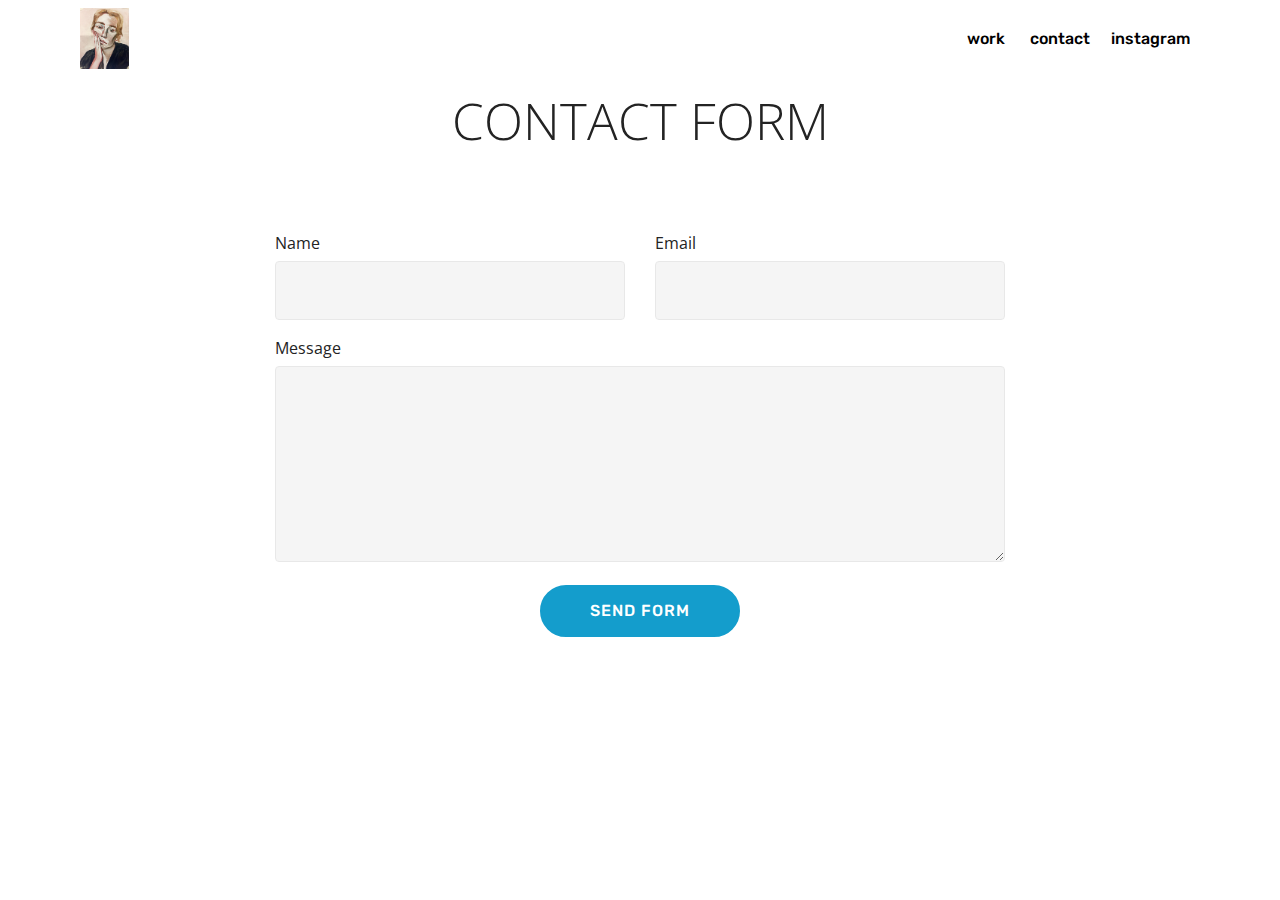
==== page1.html @ f7667ba0 "create github pages" ====
<!DOCTYPE html>
<html >
<head>
  <!-- Site made with Mobirise Website Builder v4.6.5, https://mobirise.com -->
  <meta charset="UTF-8">
  <meta http-equiv="X-UA-Compatible" content="IE=edge">
  <meta name="generator" content="Mobirise v4.6.5, mobirise.com">
  <meta name="viewport" content="width=device-width, initial-scale=1, minimum-scale=1">
  <link rel="shortcut icon" href="assets/images/img-3147-2066x2552.jpg" type="image/x-icon">
  <meta name="description" content="Website Generator Description">
  <title>contact</title>
  <link rel="stylesheet" href="assets/web/assets/mobirise-icons/mobirise-icons.css">
  <link rel="stylesheet" href="assets/tether/tether.min.css">
  <link rel="stylesheet" href="assets/bootstrap/css/bootstrap.min.css">
  <link rel="stylesheet" href="assets/bootstrap/css/bootstrap-grid.min.css">
  <link rel="stylesheet" href="assets/bootstrap/css/bootstrap-reboot.min.css">
  <link rel="stylesheet" href="assets/dropdown/css/style.css">
  <link rel="stylesheet" href="assets/theme/css/style.css">
  <link rel="stylesheet" href="assets/mobirise/css/mbr-additional.css" type="text/css">
  
  
  
</head>
<body>
  <section class="menu cid-qKdaRmXfaS" once="menu" id="menu2-2">

    

    <nav class="navbar navbar-expand beta-menu navbar-dropdown align-items-center navbar-fixed-top navbar-toggleable-sm">
        <button class="navbar-toggler navbar-toggler-right" type="button" data-toggle="collapse" data-target="#navbarSupportedContent" aria-controls="navbarSupportedContent" aria-expanded="false" aria-label="Toggle navigation">
            <div class="hamburger">
                <span></span>
                <span></span>
                <span></span>
                <span></span>
            </div>
        </button>
        <div class="menu-logo">
            <div class="navbar-brand">
                <span class="navbar-logo">
                    <a href="https://mobirise.com">
                        <img src="assets/images/img-3147-2066x2552.jpg" alt="Mobirise" title="" style="height: 3.8rem;">
                    </a>
                </span>
                
            </div>
        </div>
        <div class="collapse navbar-collapse" id="navbarSupportedContent">
            <ul class="navbar-nav nav-dropdown nav-right" data-app-modern-menu="true"><li class="nav-item">
                    <a class="nav-link link text-black display-4" href="page2.html">work&nbsp;</a>
                </li>
                <li class="nav-item">
                    <a class="nav-link link text-black display-4" href="page1.html">contact</a>
                </li><li class="nav-item"><a class="nav-link link text-black display-4" href="https://www.instagram.com/claralanelens/?hl=nl" target="_blank">instagram</a></li></ul>
            
        </div>
    </nav>
</section>

<section class="engine"><a href="https://mobirise.ws/b">best free website creator</a></section><section class="mbr-section form1 cid-qKdclj2ZyN" id="form1-3">

    

    
    <div class="container">
        <div class="row justify-content-center">
            <div class="title col-12 col-lg-8">
                <h2 class="mbr-section-title align-center pb-3 mbr-fonts-style display-1">
                    CONTACT FORM
                </h2>
                <h3 class="mbr-section-subtitle align-center mbr-light pb-3 mbr-fonts-style display-7"></h3>
            </div>
        </div>
    </div>
    <div class="container">
        <div class="row justify-content-center">
            <div class="media-container-column col-lg-8" data-form-type="formoid">
                    <div data-form-alert="" hidden=""></div>
            
                    <form class="mbr-form" action="https://mobirise.com/" method="post" data-form-title="Mobirise Form"><input type="hidden" name="email" data-form-email="true" value="WZj+Q0nCA8TPwIxCY5MLAAslFozl3XXXma+YTVnPet5JmDwGY4nWA0ElajBExVuteK2iiLx5JhFdEsuS/fjKnNwAWIWfZlMqYCowiI7R930OM2g6tSvtQqe3P0kBZVOc" data-form-field="Email">
                        <div class="row row-sm-offset">
                            <div class="col-md-4 multi-horizontal" data-for="name">
                                <div class="form-group">
                                    <label class="form-control-label mbr-fonts-style display-7" for="name-form1-3">Name</label>
                                    <input type="text" class="form-control" name="name" data-form-field="Name" required="" id="name-form1-3">
                                </div>
                            </div>
                            <div class="col-md-4 multi-horizontal" data-for="email">
                                <div class="form-group">
                                    <label class="form-control-label mbr-fonts-style display-7" for="email-form1-3">Email</label>
                                    <input type="email" class="form-control" name="email" data-form-field="Email" required="" id="email-form1-3">
                                </div>
                            </div>
                            
                        </div>
                        <div class="form-group" data-for="message">
                            <label class="form-control-label mbr-fonts-style display-7" for="message-form1-3">Message</label>
                            <textarea type="text" class="form-control" name="message" rows="7" data-form-field="Message" id="message-form1-3"></textarea>
                        </div>
            
                        <span class="input-group-btn">
                            <button href="" type="submit" class="btn btn-primary btn-form display-4">SEND FORM</button>
                        </span>
                    </form>
            </div>
        </div>
    </div>
</section>


  <script src="assets/web/assets/jquery/jquery.min.js"></script>
  <script src="assets/popper/popper.min.js"></script>
  <script src="assets/tether/tether.min.js"></script>
  <script src="assets/bootstrap/js/bootstrap.min.js"></script>
  <script src="assets/smoothscroll/smooth-scroll.js"></script>
  <script src="assets/dropdown/js/script.min.js"></script>
  <script src="assets/touchswipe/jquery.touch-swipe.min.js"></script>
  <script src="assets/theme/js/script.js"></script>
  <script src="assets/formoid/formoid.min.js"></script>
  
  
</body>
</html>
---- assets/web/assets/mobirise-icons/mobirise-icons.css ----
@font-face {
  font-family: 'MobiriseIcons';
  src:  url('mobirise-icons.eot?spat4u');
  src:  url('mobirise-icons.eot?spat4u#iefix') format('embedded-opentype'),
    url('mobirise-icons.ttf?spat4u') format('truetype'),
    url('mobirise-icons.woff?spat4u') format('woff'),
    url('mobirise-icons.svg?spat4u#MobiriseIcons') format('svg');
  font-weight: normal;
  font-style: normal;
}

[class^="mbri-"], [class*=" mbri-"] {
  /* use !important to prevent issues with browser extensions that change fonts */
  font-family: MobiriseIcons !important;
  speak: none;
  font-style: normal;
  font-weight: normal;
  font-variant: normal;
  text-transform: none;
  line-height: 1;

  /* Better Font Rendering =========== */
  -webkit-font-smoothing: antialiased;
  -moz-osx-font-smoothing: grayscale;
}

.mbri-add-submenu:before {
  content: "\e900";
}
.mbri-alert:before {
  content: "\e901";
}
.mbri-align-center:before {
  content: "\e902";
}
.mbri-align-justify:before {
  content: "\e903";
}
.mbri-align-left:before {
  content: "\e904";
}
.mbri-align-right:before {
  content: "\e905";
}
.mbri-android:before {
  content: "\e906";
}
.mbri-apple:before {
  content: "\e907";
}
.mbri-arrow-down:before {
  content: "\e908";
}
.mbri-arrow-next:before {
  content: "\e909";
}
.mbri-arrow-prev:before {
  content: "\e90a";
}
.mbri-arrow-up:before {
  content: "\e90b";
}
.mbri-bold:before {
  content: "\e90c";
}
.mbri-bookmark:before {
  content: "\e90d";
}
.mbri-bootstrap:before {
  content: "\e90e";
}
.mbri-briefcase:before {
  content: "\e90f";
}
.mbri-browse:before {
  content: "\e910";
}
.mbri-bulleted-list:before {
  content: "\e911";
}
.mbri-calendar:before {
  content: "\e912";
}
.mbri-camera:before {
  content: "\e913";
}
.mbri-cart-add:before {
  content: "\e914";
}
.mbri-cart-full:before {
  content: "\e915";
}
.mbri-cash:before {
  content: "\e916";
}
.mbri-change-style:before {
  content: "\e917";
}
.mbri-chat:before {
  content: "\e918";
}
.mbri-clock:before {
  content: "\e919";
}
.mbri-close:before {
  content: "\e91a";
}
.mbri-cloud:before {
  content: "\e91b";
}
.mbri-code:before {
  content: "\e91c";
}
.mbri-contact-form:before {
  content: "\e91d";
}
.mbri-credit-card:before {
  content: "\e91e";
}
.mbri-cursor-click:before {
  content: "\e91f";
}
.mbri-cust-feedback:before {
  content: "\e920";
}
.mbri-database:before {
  content: "\e921";
}
.mbri-delivery:before {
  content: "\e922";
}
.mbri-desktop:before {
  content: "\e923";
}
.mbri-devices:before {
  content: "\e924";
}
.mbri-down:before {
  content: "\e925";
}
.mbri-download:before {
  content: "\e989";
}
.mbri-drag-n-drop:before {
  content: "\e927";
}
.mbri-drag-n-drop2:before {
  content: "\e928";
}
.mbri-edit:before {
  content: "\e929";
}
.mbri-edit2:before {
  content: "\e92a";
}
.mbri-error:before {
  content: "\e92b";
}
.mbri-extension:before {
  content: "\e92c";
}
.mbri-features:before {
  content: "\e92d";
}
.mbri-file:before {
  content: "\e92e";
}
.mbri-flag:before {
  content: "\e92f";
}
.mbri-folder:before {
  content: "\e930";
}
.mbri-gift:before {
  content: "\e931";
}
.mbri-github:before {
  content: "\e932";
}
.mbri-globe:before {
  content: "\e933";
}
.mbri-globe-2:before {
  content: "\e934";
}
.mbri-growing-chart:before {
  content: "\e935";
}
.mbri-hearth:before {
  content: "\e936";
}
.mbri-help:before {
  content: "\e937";
}
.mbri-home:before {
  content: "\e938";
}
.mbri-hot-cup:before {
  content: "\e939";
}
.mbri-idea:before {
  content: "\e93a";
}
.mbri-image-gallery:before {
  content: "\e93b";
}
.mbri-image-slider:before {
  content: "\e93c";
}
.mbri-info:before {
  content: "\e93d";
}
.mbri-italic:before {
  content: "\e93e";
}
.mbri-key:before {
  content: "\e93f";
}
.mbri-laptop:before {
  content: "\e940";
}
.mbri-layers:before {
  content: "\e941";
}
.mbri-left-right:before {
  content: "\e942";
}
.mbri-left:before {
  content: "\e943";
}
.mbri-letter:before {
  content: "\e944";
}
.mbri-like:before {
  content: "\e945";
}
.mbri-link:before {
  content: "\e946";
}
.mbri-lock:before {
  content: "\e947";
}
.mbri-login:before {
  content: "\e948";
}
.mbri-logout:before {
  content: "\e949";
}
.mbri-magic-stick:before {
  content: "\e94a";
}
.mbri-map-pin:before {
  content: "\e94b";
}
.mbri-menu:before {
  content: "\e94c";
}
.mbri-mobile:before {
  content: "\e94d";
}
.mbri-mobile2:before {
  content: "\e94e";
}
.mbri-mobirise:before {
  content: "\e94f";
}
.mbri-more-horizontal:before {
  content: "\e950";
}
.mbri-more-vertical:before {
  content: "\e951";
}
.mbri-music:before {
  content: "\e952";
}
.mbri-new-file:before {
  content: "\e953";
}
.mbri-numbered-list:before {
  content: "\e954";
}
.mbri-opened-folder:before {
  content: "\e955";
}
.mbri-pages:before {
  content: "\e956";
}
.mbri-paper-plane:before {
  content: "\e957";
}
.mbri-paperclip:before {
  content: "\e958";
}
.mbri-photo:before {
  content: "\e959";
}
.mbri-photos:before {
  content: "\e95a";
}
.mbri-pin:before {
  content: "\e95b";
}
.mbri-play:before {
  content: "\e95c";
}
.mbri-plus:before {
  content: "\e95d";
}
.mbri-preview:before {
  content: "\e95e";
}
.mbri-print:before {
  content: "\e95f";
}
.mbri-protect:before {
  content: "\e960";
}
.mbri-question:before {
  content: "\e961";
}
.mbri-quote-left:before {
  content: "\e962";
}
.mbri-quote-right:before {
  content: "\e963";
}
.mbri-refresh:before {
  content: "\e964";
}
.mbri-responsive:before {
  content: "\e965";
}
.mbri-right:before {
  content: "\e966";
}
.mbri-rocket:before {
  content: "\e967";
}
.mbri-sad-face:before {
  content: "\e968";
}
.mbri-sale:before {
  content: "\e969";
}
.mbri-save:before {
  content: "\e96a";
}
.mbri-search:before {
  content: "\e96b";
}
.mbri-setting:before {
  content: "\e96c";
}
.mbri-setting2:before {
  content: "\e96d";
}
.mbri-setting3:before {
  content: "\e96e";
}
.mbri-share:before {
  content: "\e96f";
}
.mbri-shopping-bag:before {
  content: "\e970";
}
.mbri-shopping-basket:before {
  content: "\e971";
}
.mbri-shopping-cart:before {
  content: "\e972";
}
.mbri-sites:before {
  content: "\e973";
}
.mbri-smile-face:before {
  content: "\e974";
}
.mbri-speed:before {
  content: "\e975";
}
.mbri-star:before {
  content: "\e976";
}
.mbri-success:before {
  content: "\e977";
}
.mbri-sun:before {
  content: "\e978";
}
.mbri-sun2:before {
  content: "\e979";
}
.mbri-tablet:before {
  content: "\e97a";
}
.mbri-tablet-vertical:before {
  content: "\e97b";
}
.mbri-target:before {
  content: "\e97c";
}
.mbri-timer:before {
  content: "\e97d";
}
.mbri-to-ftp:before {
  content: "\e97e";
}
.mbri-to-local-drive:before {
  content: "\e97f";
}
.mbri-touch-swipe:before {
  content: "\e980";
}
.mbri-touch:before {
  content: "\e981";
}
.mbri-trash:before {
  content: "\e982";
}
.mbri-underline:before {
  content: "\e983";
}
.mbri-unlink:before {
  content: "\e984";
}
.mbri-unlock:before {
  content: "\e985";
}
.mbri-up-down:before {
  content: "\e986";
}
.mbri-up:before {
  content: "\e987";
}
.mbri-update:before {
  content: "\e988";
}
.mbri-upload:before {
 content: "\e926"; 
}
.mbri-user:before {
  content: "\e98a";
}
.mbri-user2:before {
  content: "\e98b";
}
.mbri-users:before {
  content: "\e98c";
}
.mbri-video:before {
  content: "\e98d";
}
.mbri-video-play:before {
  content: "\e98e";
}
.mbri-watch:before {
  content: "\e98f";
}
.mbri-website-theme:before {
  content: "\e990";
}
.mbri-wifi:before {
  content: "\e991";
}
.mbri-windows:before {
  content: "\e992";
}
.mbri-zoom-out:before {
  content: "\e993";
}
.mbri-redo:before {
  content: "\e994";
}
.mbri-undo:before {
  content: "\e995";
}
---- assets/dropdown/css/style.css ----
.navbar-dropdown {
  left: 0;
  padding: 0;
  position: absolute;
  right: 0;
  top: 0;
  transition: all 0.45s ease;
  z-index: 1030;
  background: #282828; }
  .navbar-dropdown .navbar-logo {
    margin-right: 0.8rem;
    transition: margin 0.3s ease-in-out;
    vertical-align: middle; }
    .navbar-dropdown .navbar-logo img {
      height: 3.125rem;
      transition: all 0.3s ease-in-out; }
    .navbar-dropdown .navbar-logo.mbr-iconfont {
      font-size: 3.125rem;
      line-height: 3.125rem; }
  .navbar-dropdown .navbar-caption {
    font-weight: 700;
    white-space: normal;
    vertical-align: -4px;
    line-height: 3.125rem !important; }
    .navbar-dropdown .navbar-caption, .navbar-dropdown .navbar-caption:hover {
      color: inherit;
      text-decoration: none; }
  .navbar-dropdown .mbr-iconfont + .navbar-caption {
    vertical-align: -1px; }
  .navbar-dropdown.navbar-fixed-top {
    position: fixed; }
  .navbar-dropdown .navbar-brand span {
    vertical-align: -4px; }
  .navbar-dropdown.bg-color.transparent {
    background: none; }
  .navbar-dropdown.navbar-short .navbar-brand {
    padding: 0.625rem 0; }
    .navbar-dropdown.navbar-short .navbar-brand span {
      vertical-align: -1px; }
  .navbar-dropdown.navbar-short .navbar-caption {
    line-height: 2.375rem !important;
    vertical-align: -2px; }
  .navbar-dropdown.navbar-short .navbar-logo {
    margin-right: 0.5rem; }
    .navbar-dropdown.navbar-short .navbar-logo img {
      height: 2.375rem; }
    .navbar-dropdown.navbar-short .navbar-logo.mbr-iconfont {
      font-size: 2.375rem;
      line-height: 2.375rem; }
  .navbar-dropdown.navbar-short .mbr-table-cell {
    height: 3.625rem; }
  .navbar-dropdown .navbar-close {
    left: 0.6875rem;
    position: fixed;
    top: 0.75rem;
    z-index: 1000; }
  .navbar-dropdown .hamburger-icon {
    content: "";
    display: inline-block;
    vertical-align: middle;
    width: 16px;
    -webkit-box-shadow: 0 -6px 0 1px #282828,0 0 0 1px #282828,0 6px 0 1px #282828;
    -moz-box-shadow: 0 -6px 0 1px #282828,0 0 0 1px #282828,0 6px 0 1px #282828;
    box-shadow: 0 -6px 0 1px #282828,0 0 0 1px #282828,0 6px 0 1px #282828; }

.dropdown-menu .dropdown-toggle[data-toggle="dropdown-submenu"]::after {
  border-bottom: 0.35em solid transparent;
  border-left: 0.35em solid;
  border-right: 0;
  border-top: 0.35em solid transparent;
  margin-left: 0.3rem; }

.dropdown-menu .dropdown-item:focus {
  outline: 0; }

.nav-dropdown {
  font-size: 0.75rem;
  font-weight: 500;
  height: auto !important; }
  .nav-dropdown .nav-btn {
    padding-left: 1rem; }
  .nav-dropdown .link {
    margin: .667em 1.667em;
    font-weight: 500;
    padding: 0;
    transition: color .2s ease-in-out; }
    .nav-dropdown .link.dropdown-toggle {
      margin-right: 2.583em; }
      .nav-dropdown .link.dropdown-toggle::after {
        margin-left: .25rem;
        border-top: 0.35em solid;
        border-right: 0.35em solid transparent;
        border-left: 0.35em solid transparent;
        border-bottom: 0; }
      .nav-dropdown .link.dropdown-toggle[aria-expanded="true"] {
        margin: 0;
        padding: 0.667em 3.263em  0.667em 1.667em; }
  .nav-dropdown .link::after,
  .nav-dropdown .dropdown-item::after {
    color: inherit; }
  .nav-dropdown .btn {
    font-size: 0.75rem;
    font-weight: 700;
    letter-spacing: 0;
    margin-bottom: 0;
    padding-left: 1.25rem;
    padding-right: 1.25rem; }
  .nav-dropdown .dropdown-menu {
    border-radius: 0;
    border: 0;
    left: 0;
    margin: 0;
    padding-bottom: 1.25rem;
    padding-top: 1.25rem;
    position: relative; }
  .nav-dropdown .dropdown-submenu {
    margin-left: 0.125rem;
    top: 0; }
  .nav-dropdown .dropdown-item {
    font-weight: 500;
    line-height: 2;
    padding: 0.3846em 4.615em 0.3846em 1.5385em;
    position: relative;
    transition: color .2s ease-in-out, background-color .2s ease-in-out; }
    .nav-dropdown .dropdown-item::after {
      margin-top: -0.3077em;
      position: absolute;
      right: 1.1538em;
      top: 50%; }
    .nav-dropdown .dropdown-item:focus, .nav-dropdown .dropdown-item:hover {
      background: none; }

@media (max-width: 767px) {
  .nav-dropdown.navbar-toggleable-sm {
    bottom: 0;
    display: none;
    left: 0;
    overflow-x: hidden;
    position: fixed;
    top: 0;
    transform: translateX(-100%);
    -ms-transform: translateX(-100%);
    -webkit-transform: translateX(-100%);
    width: 18.75rem;
    z-index: 999; } }
.nav-dropdown.navbar-toggleable-xl {
  bottom: 0;
  display: none;
  left: 0;
  overflow-x: hidden;
  position: fixed;
  top: 0;
  transform: translateX(-100%);
  -ms-transform: translateX(-100%);
  -webkit-transform: translateX(-100%);
  width: 18.75rem;
  z-index: 999; }

.nav-dropdown-sm {
  display: block !important;
  overflow-x: hidden;
  overflow: auto;
  padding-top: 3.875rem; }
  .nav-dropdown-sm::after {
    content: "";
    display: block;
    height: 3rem;
    width: 100%; }
  .nav-dropdown-sm.collapse.in ~ .navbar-close {
    display: block !important; }
  .nav-dropdown-sm.collapsing, .nav-dropdown-sm.collapse.in {
    transform: translateX(0);
    -ms-transform: translateX(0);
    -webkit-transform: translateX(0);
    transition: all 0.25s ease-out;
    -webkit-transition: all 0.25s ease-out;
    background: #282828; }
  .nav-dropdown-sm.collapsing[aria-expanded="false"] {
    transform: translateX(-100%);
    -ms-transform: translateX(-100%);
    -webkit-transform: translateX(-100%); }
  .nav-dropdown-sm .nav-item {
    display: block;
    margin-left: 0 !important;
    padding-left: 0; }
  .nav-dropdown-sm .link,
  .nav-dropdown-sm .dropdown-item {
    border-top: 1px dotted rgba(255, 255, 255, 0.1);
    font-size: 0.8125rem;
    line-height: 1.6;
    margin: 0 !important;
    padding: 0.875rem 2.4rem 0.875rem 1.5625rem !important;
    position: relative;
    white-space: normal; }
    .nav-dropdown-sm .link:focus, .nav-dropdown-sm .link:hover,
    .nav-dropdown-sm .dropdown-item:focus,
    .nav-dropdown-sm .dropdown-item:hover {
      background: rgba(0, 0, 0, 0.2) !important;
      color: #c0a375; }
  .nav-dropdown-sm .nav-btn {
    position: relative;
    padding: 1.5625rem 1.5625rem 0 1.5625rem; }
    .nav-dropdown-sm .nav-btn::before {
      border-top: 1px dotted rgba(255, 255, 255, 0.1);
      content: "";
      left: 0;
      position: absolute;
      top: 0;
      width: 100%; }
    .nav-dropdown-sm .nav-btn + .nav-btn {
      padding-top: 0.625rem; }
      .nav-dropdown-sm .nav-btn + .nav-btn::before {
        display: none; }
  .nav-dropdown-sm .btn {
    padding: 0.625rem 0; }
  .nav-dropdown-sm .dropdown-toggle[data-toggle="dropdown-submenu"]::after {
    margin-left: .25rem;
    border-top: 0.35em solid;
    border-right: 0.35em solid transparent;
    border-left: 0.35em solid transparent;
    border-bottom: 0; }
  .nav-dropdown-sm .dropdown-toggle[data-toggle="dropdown-submenu"][aria-expanded="true"]::after {
    border-top: 0;
    border-right: 0.35em solid transparent;
    border-left: 0.35em solid transparent;
    border-bottom: 0.35em solid; }
  .nav-dropdown-sm .dropdown-menu {
    margin: 0;
    padding: 0;
    position: relative;
    top: 0;
    left: 0;
    width: 100%;
    border: 0;
    float: none;
    border-radius: 0;
    background: none; }
  .nav-dropdown-sm .dropdown-submenu {
    left: 100%;
    margin-left: 0.125rem;
    margin-top: -1.25rem;
    top: 0; }

.navbar-toggleable-sm .nav-dropdown .dropdown-menu {
  position: absolute; }

.navbar-toggleable-sm .nav-dropdown .dropdown-submenu {
  left: 100%;
  margin-left: 0.125rem;
  margin-top: -1.25rem;
  top: 0; }

.navbar-toggleable-sm.opened .nav-dropdown .dropdown-menu {
  position: relative; }

.navbar-toggleable-sm.opened .nav-dropdown .dropdown-submenu {
  left: 0;
  margin-left: 00rem;
  margin-top: 0rem;
  top: 0; }

.is-builder .nav-dropdown.collapsing {
  transition: none !important; }

/*# sourceMappingURL=style.css.map */
---- assets/theme/css/style.css ----
/*!
 * Mobirise v4 theme (https://mobirise.com/)
 * Copyright 2017 Mobirise
 */
section {
  background-color: #eeeeee; }

section,
.container,
.container-fluid {
  position: relative;
  word-wrap: break-word; }

a.mbr-iconfont:hover {
  text-decoration: none; }

.article .lead p, .article .lead ul, .article .lead ol, .article .lead pre, .article .lead blockquote {
  margin-bottom: 0; }

a {
  font-style: normal;
  font-weight: 400;
  cursor: pointer; }
  a, a:hover {
    text-decoration: none; }

figure {
  margin-bottom: 0; }

body {
  color: #232323; }

h1, h2, h3, h4, h5, h6,
.h1, .h2, .h3, .h4, .h5, .h6,
.display-1, .display-2, .display-3, .display-4 {
  line-height: 1;
  word-break: break-word;
  word-wrap: break-word; }

b, strong {
  font-weight: bold; }

blockquote {
  padding: 10px 0 10px 20px;
  position: relative;
  border-left: 2px solid;
  border-color: #ff3366; }

input:-webkit-autofill, input:-webkit-autofill:hover, input:-webkit-autofill:focus, input:-webkit-autofill:active {
  transition-delay: 9999s;
  transition-property: background-color, color; }

textarea[type="hidden"] {
  display: none; }

body {
  position: relative; }

section {
  background-position: 50% 50%;
  background-repeat: no-repeat;
  background-size: cover; }
  section .mbr-background-video,
  section .mbr-background-video-preview {
    position: absolute;
    bottom: 0;
    left: 0;
    right: 0;
    top: 0; }

.hidden {
  visibility: hidden; }

.mbr-z-index20 {
  z-index: 20; }

/*! Base colors */
.mbr-white {
  color: #ffffff; }

.mbr-black {
  color: #000000; }

.mbr-bg-white {
  background-color: #ffffff; }

.mbr-bg-black {
  background-color: #000000; }

/*! Text-aligns */
.align-left {
  text-align: left; }

.align-center {
  text-align: center; }

.align-right {
  text-align: right; }

@media (max-width: 767px) {
  .align-left, .align-center, .align-right, .mbr-section-btn, .mbr-section-title {
    text-align: center; } }
/*! Font-weight  */
.mbr-light {
  font-weight: 300; }

.mbr-regular {
  font-weight: 400; }

.mbr-semibold {
  font-weight: 500; }

.mbr-bold {
  font-weight: 700; }

/*! Media  */
.media-size-item {
  -webkit-flex: 1 1 auto;
  -moz-flex: 1 1 auto;
  -ms-flex: 1 1 auto;
  -o-flex: 1 1 auto;
  flex: 1 1 auto; }

.media-content {
  -webkit-flex-basis: 100%;
  flex-basis: 100%; }

.media-container-row {
  display: -ms-flexbox;
  display: -webkit-flex;
  display: flex;
  -webkit-flex-direction: row;
  -ms-flex-direction: row;
  flex-direction: row;
  -webkit-flex-wrap: wrap;
  -ms-flex-wrap: wrap;
  flex-wrap: wrap;
  -webkit-justify-content: center;
  -ms-flex-pack: center;
  justify-content: center;
  -webkit-align-content: center;
  -ms-flex-line-pack: center;
  align-content: center;
  -webkit-align-items: start;
  -ms-flex-align: start;
  align-items: start; }
  .media-container-row .media-size-item {
    width: 400px; }

.media-container-column {
  display: -ms-flexbox;
  display: -webkit-flex;
  display: flex;
  -webkit-flex-direction: column;
  -ms-flex-direction: column;
  flex-direction: column;
  -webkit-flex-wrap: wrap;
  -ms-flex-wrap: wrap;
  flex-wrap: wrap;
  -webkit-justify-content: center;
  -ms-flex-pack: center;
  justify-content: center;
  -webkit-align-content: center;
  -ms-flex-line-pack: center;
  align-content: center;
  -webkit-align-items: stretch;
  -ms-flex-align: stretch;
  align-items: stretch; }
  .media-container-column > * {
    width: 100%; }

@media (min-width: 992px) {
  .media-container-row {
    -webkit-flex-wrap: nowrap;
    -ms-flex-wrap: nowrap;
    flex-wrap: nowrap; } }
figure {
  overflow: hidden; }

figure[mbr-media-size] {
  transition: width 0.1s; }

.mbr-figure img, .mbr-figure iframe {
  display: block;
  width: 100%; }

.card {
  background-color: transparent;
  border: none; }

.card-img {
  text-align: center;
  flex-shrink: 0; }

.media {
  max-width: 100%;
  margin: 0 auto; }

.mbr-figure {
  -ms-flex-item-align: center;
  -ms-grid-row-align: center;
  -webkit-align-self: center;
  align-self: center; }

.media-container > div {
  max-width: 100%; }

.mbr-figure img, .card-img img {
  width: 100%; }

@media (max-width: 991px) {
  .media-size-item {
    width: auto !important; }

  .media {
    width: auto; }

  .mbr-figure {
    width: 100% !important; } }
/*! Buttons */
.mbr-section-btn {
  margin-left: -.25rem;
  margin-right: -.25rem;
  font-size: 0; }

nav .mbr-section-btn {
  margin-left: 0rem;
  margin-right: 0rem; }

/*! Btn icon margin */
.btn .mbr-iconfont, .btn.btn-sm .mbr-iconfont {
  cursor: pointer;
  margin-right: 0.5rem; }

.btn.btn-md .mbr-iconfont, .btn.btn-md .mbr-iconfont {
  margin-right: 0.8rem; }

.mbr-regular {
  font-weight: 400; }

.mbr-semibold {
  font-weight: 500; }

.mbr-bold {
  font-weight: 700; }

[type="submit"] {
  -webkit-appearance: none; }

/*! Full-screen */
.mbr-fullscreen .mbr-overlay {
  min-height: 100vh; }

.mbr-fullscreen {
  display: flex;
  display: -webkit-flex;
  display: -moz-flex;
  display: -ms-flex;
  display: -o-flex;
  align-items: center;
  -webkit-align-items: center;
  min-height: 100vh;
  padding-top: 3rem;
  padding-bottom: 3rem; }

/*! Map */
.map {
  height: 25rem;
  position: relative; }
  .map iframe {
    width: 100%;
    height: 100%; }

/* Form */
.form-asterisk {
  font-family: initial;
  position: absolute;
  top: -2px;
  font-weight: normal; }

/*! Scroll to top arrow */
.mbr-arrow-up {
  bottom: 25px;
  right: 90px;
  position: fixed;
  text-align: right;
  z-index: 5000;
  color: #ffffff;
  font-size: 32px;
  transform: rotate(180deg);
  -webkit-transform: rotate(180deg); }

.mbr-arrow-up a {
  background: rgba(0, 0, 0, 0.2);
  border-radius: 3px;
  color: #fff;
  display: inline-block;
  height: 60px;
  width: 60px;
  outline-style: none !important;
  position: relative;
  text-decoration: none;
  transition: all .3s ease-in-out;
  cursor: pointer;
  text-align: center; }
  .mbr-arrow-up a:hover {
    background-color: rgba(0, 0, 0, 0.4); }
  .mbr-arrow-up a i {
    line-height: 60px; }

.mbr-arrow-up-icon {
  display: block;
  color: #fff; }

.mbr-arrow-up-icon::before {
  content: "\203a";
  display: inline-block;
  font-family: serif;
  font-size: 32px;
  line-height: 1;
  font-style: normal;
  position: relative;
  top: 6px;
  left: -4px;
  -webkit-transform: rotate(-90deg);
  transform: rotate(-90deg); }

/*! Arrow Down */
.mbr-arrow {
  position: absolute;
  bottom: 45px;
  left: 50%;
  width: 60px;
  height: 60px;
  cursor: pointer;
  background-color: rgba(80, 80, 80, 0.5);
  border-radius: 50%;
  -webkit-transform: translateX(-50%);
  transform: translateX(-50%); }
  .mbr-arrow > a {
    display: inline-block;
    text-decoration: none;
    outline-style: none;
    -webkit-animation: arrowdown 1.7s ease-in-out infinite;
    animation: arrowdown 1.7s ease-in-out infinite; }
    .mbr-arrow > a > i {
      position: absolute;
      top: -2px;
      left: 15px;
      font-size: 2rem; }

@keyframes arrowdown {
  0% {
    transform: translateY(0px);
    -webkit-transform: translateY(0px); }
  50% {
    transform: translateY(-5px);
    -webkit-transform: translateY(-5px); }
  100% {
    transform: translateY(0px);
    -webkit-transform: translateY(0px); } }
@-webkit-keyframes arrowdown {
  0% {
    transform: translateY(0px);
    -webkit-transform: translateY(0px); }
  50% {
    transform: translateY(-5px);
    -webkit-transform: translateY(-5px); }
  100% {
    transform: translateY(0px);
    -webkit-transform: translateY(0px); } }
@media (max-width: 500px) {
  .mbr-arrow-up {
    left: 50%;
    right: auto;
    transform: translateX(-50%) rotate(180deg);
    -webkit-transform: translateX(-50%) rotate(180deg); } }
/*Gradients animation*/
@keyframes gradient-animation {
  from {
    background-position: 0% 100%;
    animation-timing-function: ease-in-out; }
  to {
    background-position: 100% 0%;
    animation-timing-function: ease-in-out; } }
@-webkit-keyframes gradient-animation {
  from {
    background-position: 0% 100%;
    animation-timing-function: ease-in-out; }
  to {
    background-position: 100% 0%;
    animation-timing-function: ease-in-out; } }
.bg-gradient {
  background-size: 200% 200%;
  animation: gradient-animation 5s infinite alternate;
  -webkit-animation: gradient-animation 5s infinite alternate; }

.menu .navbar-brand {
  display: -webkit-flex; }
  .menu .navbar-brand span {
    display: flex;
    display: -webkit-flex; }
  .menu .navbar-brand .navbar-caption-wrap {
    display: -webkit-flex; }
  .menu .navbar-brand .navbar-logo img {
    display: -webkit-flex; }
@media (min-width: 768px) and (max-width: 991px) {
  .menu .navbar-toggleable-sm .navbar-nav {
    display: -webkit-box;
    display: -webkit-flex;
    display: -ms-flexbox; } }
@media (min-width: 992px) {
  .menu .navbar-nav.nav-dropdown {
    display: -webkit-flex; }
  .menu .navbar-toggleable-sm .navbar-collapse {
    display: -webkit-flex !important; } }

/*# sourceMappingURL=style.css.map */
.engine {
	position: absolute;
	text-indent: -2400px;
	text-align: center;
	padding: 0;
	top: 0;
	left: -2400px;
}
---- assets/mobirise/css/mbr-additional.css ----
@import url(https://fonts.googleapis.com/css?family=Open+Sans+Condensed:300,300i,700);
@import url(https://fonts.googleapis.com/css?family=Rubik:300,300i,400,400i,500,500i,700,700i,900,900i);





body {
  font-style: normal;
  line-height: 1.5;
}
.mbr-section-title {
  font-style: normal;
  line-height: 1.2;
}
.mbr-section-subtitle {
  line-height: 1.3;
}
.mbr-text {
  font-style: normal;
  line-height: 1.6;
}
.display-1 {
  font-family: 'Open Sans Condensed', sans-serif;
  font-size: 3.2rem;
}
.display-1 > .mbr-iconfont {
  font-size: 5.12rem;
}
.display-2 {
  font-family: 'Rubik', sans-serif;
  font-size: 3rem;
}
.display-2 > .mbr-iconfont {
  font-size: 4.8rem;
}
.display-4 {
  font-family: 'Rubik', sans-serif;
  font-size: 1rem;
}
.display-4 > .mbr-iconfont {
  font-size: 1.6rem;
}
.display-5 {
  font-family: 'Rubik', sans-serif;
  font-size: 1.5rem;
}
.display-5 > .mbr-iconfont {
  font-size: 2.4rem;
}
.display-7 {
  font-family: 'Open Sans Condensed', sans-serif;
  font-size: 1rem;
}
.display-7 > .mbr-iconfont {
  font-size: 1.6rem;
}
/* ---- Fluid typography for mobile devices ---- */
/* 1.4 - font scale ratio ( bootstrap == 1.42857 ) */
/* 100vw - current viewport width */
/* (48 - 20)  48 == 48rem == 768px, 20 == 20rem == 320px(minimal supported viewport) */
/* 0.65 - min scale variable, may vary */
@media (max-width: 768px) {
  .display-1 {
    font-size: 2.56rem;
    font-size: calc( 1.77rem + (3.2 - 1.77) * ((100vw - 20rem) / (48 - 20)));
    line-height: calc( 1.4 * (1.77rem + (3.2 - 1.77) * ((100vw - 20rem) / (48 - 20))));
  }
  .display-2 {
    font-size: 2.4rem;
    font-size: calc( 1.7rem + (3 - 1.7) * ((100vw - 20rem) / (48 - 20)));
    line-height: calc( 1.4 * (1.7rem + (3 - 1.7) * ((100vw - 20rem) / (48 - 20))));
  }
  .display-4 {
    font-size: 0.8rem;
    font-size: calc( 1rem + (1 - 1) * ((100vw - 20rem) / (48 - 20)));
    line-height: calc( 1.4 * (1rem + (1 - 1) * ((100vw - 20rem) / (48 - 20))));
  }
  .display-5 {
    font-size: 1.2rem;
    font-size: calc( 1.175rem + (1.5 - 1.175) * ((100vw - 20rem) / (48 - 20)));
    line-height: calc( 1.4 * (1.175rem + (1.5 - 1.175) * ((100vw - 20rem) / (48 - 20))));
  }
}
/* Buttons */
.btn {
  font-weight: 500;
  border-width: 2px;
  font-style: normal;
  letter-spacing: 1px;
  margin: .4rem .8rem;
  white-space: normal;
  -webkit-transition: all 0.3s ease-in-out;
  -moz-transition: all 0.3s ease-in-out;
  transition: all 0.3s ease-in-out;
  padding: 1rem 3rem;
  border-radius: 3px;
  display: inline-flex;
  align-items: center;
  justify-content: center;
  word-break: break-word;
}
.btn-sm {
  font-weight: 500;
  letter-spacing: 1px;
  -webkit-transition: all 0.3s ease-in-out;
  -moz-transition: all 0.3s ease-in-out;
  transition: all 0.3s ease-in-out;
  padding: 0.6rem 1.5rem;
  border-radius: 3px;
}
.btn-md {
  font-weight: 500;
  letter-spacing: 1px;
  margin: .4rem .8rem !important;
  -webkit-transition: all 0.3s ease-in-out;
  -moz-transition: all 0.3s ease-in-out;
  transition: all 0.3s ease-in-out;
  padding: 1rem 3rem;
  border-radius: 3px;
}
.btn-lg {
  font-weight: 500;
  letter-spacing: 1px;
  margin: .4rem .8rem !important;
  -webkit-transition: all 0.3s ease-in-out;
  -moz-transition: all 0.3s ease-in-out;
  transition: all 0.3s ease-in-out;
  padding: 1.2rem 3.2rem;
  border-radius: 3px;
}
.bg-primary {
  background-color: #149dcc !important;
}
.bg-success {
  background-color: #f7ed4a !important;
}
.bg-info {
  background-color: #82786e !important;
}
.bg-warning {
  background-color: #879a9f !important;
}
.bg-danger {
  background-color: #b1a374 !important;
}
.btn-primary,
.btn-primary:active {
  background-color: #149dcc !important;
  border-color: #149dcc !important;
  color: #ffffff !important;
}
.btn-primary:hover,
.btn-primary:focus,
.btn-primary.focus,
.btn-primary.active {
  color: #ffffff !important;
  background-color: #0d6786 !important;
  border-color: #0d6786 !important;
}
.btn-primary.disabled,
.btn-primary:disabled {
  color: #ffffff !important;
  background-color: #0d6786 !important;
  border-color: #0d6786 !important;
}
.btn-secondary,
.btn-secondary:active {
  background-color: #ff3366 !important;
  border-color: #ff3366 !important;
  color: #ffffff !important;
}
.btn-secondary:hover,
.btn-secondary:focus,
.btn-secondary.focus,
.btn-secondary.active {
  color: #ffffff !important;
  background-color: #e50039 !important;
  border-color: #e50039 !important;
}
.btn-secondary.disabled,
.btn-secondary:disabled {
  color: #ffffff !important;
  background-color: #e50039 !important;
  border-color: #e50039 !important;
}
.btn-info,
.btn-info:active {
  background-color: #82786e !important;
  border-color: #82786e !important;
  color: #ffffff !important;
}
.btn-info:hover,
.btn-info:focus,
.btn-info.focus,
.btn-info.active {
  color: #ffffff !important;
  background-color: #59524b !important;
  border-color: #59524b !important;
}
.btn-info.disabled,
.btn-info:disabled {
  color: #ffffff !important;
  background-color: #59524b !important;
  border-color: #59524b !important;
}
.btn-success,
.btn-success:active {
  background-color: #f7ed4a !important;
  border-color: #f7ed4a !important;
  color: #3f3c03 !important;
}
.btn-success:hover,
.btn-success:focus,
.btn-success.focus,
.btn-success.active {
  color: #3f3c03 !important;
  background-color: #eadd0a !important;
  border-color: #eadd0a !important;
}
.btn-success.disabled,
.btn-success:disabled {
  color: #3f3c03 !important;
  background-color: #eadd0a !important;
  border-color: #eadd0a !important;
}
.btn-warning,
.btn-warning:active {
  background-color: #879a9f !important;
  border-color: #879a9f !important;
  color: #ffffff !important;
}
.btn-warning:hover,
.btn-warning:focus,
.btn-warning.focus,
.btn-warning.active {
  color: #ffffff !important;
  background-color: #617479 !important;
  border-color: #617479 !important;
}
.btn-warning.disabled,
.btn-warning:disabled {
  color: #ffffff !important;
  background-color: #617479 !important;
  border-color: #617479 !important;
}
.btn-danger,
.btn-danger:active {
  background-color: #b1a374 !important;
  border-color: #b1a374 !important;
  color: #ffffff !important;
}
.btn-danger:hover,
.btn-danger:focus,
.btn-danger.focus,
.btn-danger.active {
  color: #ffffff !important;
  background-color: #8b7d4e !important;
  border-color: #8b7d4e !important;
}
.btn-danger.disabled,
.btn-danger:disabled {
  color: #ffffff !important;
  background-color: #8b7d4e !important;
  border-color: #8b7d4e !important;
}
.btn-white {
  color: #333333 !important;
}
.btn-white,
.btn-white:active {
  background-color: #ffffff !important;
  border-color: #ffffff !important;
  color: #808080 !important;
}
.btn-white:hover,
.btn-white:focus,
.btn-white.focus,
.btn-white.active {
  color: #808080 !important;
  background-color: #d9d9d9 !important;
  border-color: #d9d9d9 !important;
}
.btn-white.disabled,
.btn-white:disabled {
  color: #808080 !important;
  background-color: #d9d9d9 !important;
  border-color: #d9d9d9 !important;
}
.btn-black,
.btn-black:active {
  background-color: #333333 !important;
  border-color: #333333 !important;
  color: #ffffff !important;
}
.btn-black:hover,
.btn-black:focus,
.btn-black.focus,
.btn-black.active {
  color: #ffffff !important;
  background-color: #0d0d0d !important;
  border-color: #0d0d0d !important;
}
.btn-black.disabled,
.btn-black:disabled {
  color: #ffffff !important;
  background-color: #0d0d0d !important;
  border-color: #0d0d0d !important;
}
.btn-primary-outline,
.btn-primary-outline:active {
  background: none;
  border-color: #0b566f;
  color: #0b566f;
}
.btn-primary-outline:hover,
.btn-primary-outline:focus,
.btn-primary-outline.focus,
.btn-primary-outline.active {
  color: #ffffff;
  background-color: #149dcc;
  border-color: #149dcc;
}
.btn-primary-outline.disabled,
.btn-primary-outline:disabled {
  color: #ffffff !important;
  background-color: #149dcc !important;
  border-color: #149dcc !important;
}
.btn-secondary-outline,
.btn-secondary-outline:active {
  background: none;
  border-color: #cc0033;
  color: #cc0033;
}
.btn-secondary-outline:hover,
.btn-secondary-outline:focus,
.btn-secondary-outline.focus,
.btn-secondary-outline.active {
  color: #ffffff;
  background-color: #ff3366;
  border-color: #ff3366;
}
.btn-secondary-outline.disabled,
.btn-secondary-outline:disabled {
  color: #ffffff !important;
  background-color: #ff3366 !important;
  border-color: #ff3366 !important;
}
.btn-info-outline,
.btn-info-outline:active {
  background: none;
  border-color: #4b453f;
  color: #4b453f;
}
.btn-info-outline:hover,
.btn-info-outline:focus,
.btn-info-outline.focus,
.btn-info-outline.active {
  color: #ffffff;
  background-color: #82786e;
  border-color: #82786e;
}
.btn-info-outline.disabled,
.btn-info-outline:disabled {
  color: #ffffff !important;
  background-color: #82786e !important;
  border-color: #82786e !important;
}
.btn-success-outline,
.btn-success-outline:active {
  background: none;
  border-color: #d2c609;
  color: #d2c609;
}
.btn-success-outline:hover,
.btn-success-outline:focus,
.btn-success-outline.focus,
.btn-success-outline.active {
  color: #3f3c03;
  background-color: #f7ed4a;
  border-color: #f7ed4a;
}
.btn-success-outline.disabled,
.btn-success-outline:disabled {
  color: #3f3c03 !important;
  background-color: #f7ed4a !important;
  border-color: #f7ed4a !important;
}
.btn-warning-outline,
.btn-warning-outline:active {
  background: none;
  border-color: #55666b;
  color: #55666b;
}
.btn-warning-outline:hover,
.btn-warning-outline:focus,
.btn-warning-outline.focus,
.btn-warning-outline.active {
  color: #ffffff;
  background-color: #879a9f;
  border-color: #879a9f;
}
.btn-warning-outline.disabled,
.btn-warning-outline:disabled {
  color: #ffffff !important;
  background-color: #879a9f !important;
  border-color: #879a9f !important;
}
.btn-danger-outline,
.btn-danger-outline:active {
  background: none;
  border-color: #7a6e45;
  color: #7a6e45;
}
.btn-danger-outline:hover,
.btn-danger-outline:focus,
.btn-danger-outline.focus,
.btn-danger-outline.active {
  color: #ffffff;
  background-color: #b1a374;
  border-color: #b1a374;
}
.btn-danger-outline.disabled,
.btn-danger-outline:disabled {
  color: #ffffff !important;
  background-color: #b1a374 !important;
  border-color: #b1a374 !important;
}
.btn-black-outline,
.btn-black-outline:active {
  background: none;
  border-color: #000000;
  color: #000000;
}
.btn-black-outline:hover,
.btn-black-outline:focus,
.btn-black-outline.focus,
.btn-black-outline.active {
  color: #ffffff;
  background-color: #333333;
  border-color: #333333;
}
.btn-black-outline.disabled,
.btn-black-outline:disabled {
  color: #ffffff !important;
  background-color: #333333 !important;
  border-color: #333333 !important;
}
.btn-white-outline,
.btn-white-outline:active,
.btn-white-outline.active {
  background: none;
  border-color: #ffffff;
  color: #ffffff;
}
.btn-white-outline:hover,
.btn-white-outline:focus,
.btn-white-outline.focus {
  color: #333333;
  background-color: #ffffff;
  border-color: #ffffff;
}
.text-primary {
  color: #149dcc !important;
}
.text-secondary {
  color: #ff3366 !important;
}
.text-success {
  color: #f7ed4a !important;
}
.text-info {
  color: #82786e !important;
}
.text-warning {
  color: #879a9f !important;
}
.text-danger {
  color: #b1a374 !important;
}
.text-white {
  color: #ffffff !important;
}
.text-black {
  color: #000000 !important;
}
a.text-primary:hover,
a.text-primary:focus {
  color: #0b566f !important;
}
a.text-secondary:hover,
a.text-secondary:focus {
  color: #cc0033 !important;
}
a.text-success:hover,
a.text-success:focus {
  color: #d2c609 !important;
}
a.text-info:hover,
a.text-info:focus {
  color: #4b453f !important;
}
a.text-warning:hover,
a.text-warning:focus {
  color: #55666b !important;
}
a.text-danger:hover,
a.text-danger:focus {
  color: #7a6e45 !important;
}
a.text-white:hover,
a.text-white:focus {
  color: #b3b3b3 !important;
}
a.text-black:hover,
a.text-black:focus {
  color: #4d4d4d !important;
}
.alert-success {
  background-color: #70c770;
}
.alert-info {
  background-color: #82786e;
}
.alert-warning {
  background-color: #879a9f;
}
.alert-danger {
  background-color: #b1a374;
}
.mbr-section-btn a.btn:not(.btn-form) {
  border-radius: 100px;
}
.mbr-section-btn a.btn:not(.btn-form):hover,
.mbr-section-btn a.btn:not(.btn-form):focus {
  box-shadow: none !important;
}
.mbr-section-btn a.btn:not(.btn-form):hover,
.mbr-section-btn a.btn:not(.btn-form):focus {
  box-shadow: 0 10px 40px 0 rgba(0, 0, 0, 0.2) !important;
  -webkit-box-shadow: 0 10px 40px 0 rgba(0, 0, 0, 0.2) !important;
}
.mbr-gallery-filter li a {
  border-radius: 100px !important;
}
.mbr-gallery-filter li.active .btn {
  background-color: #149dcc;
  border-color: #149dcc;
  color: #ffffff;
}
.mbr-gallery-filter li.active .btn:focus {
  box-shadow: none;
}
.nav-tabs .nav-link {
  border-radius: 100px !important;
}
.btn-form {
  border-radius: 0;
}
.btn-form:hover {
  cursor: pointer;
}
a,
a:hover {
  color: #149dcc;
}
.mbr-plan-header.bg-primary .mbr-plan-subtitle,
.mbr-plan-header.bg-primary .mbr-plan-price-desc {
  color: #b4e6f8;
}
.mbr-plan-header.bg-success .mbr-plan-subtitle,
.mbr-plan-header.bg-success .mbr-plan-price-desc {
  color: #ffffff;
}
.mbr-plan-header.bg-info .mbr-plan-subtitle,
.mbr-plan-header.bg-info .mbr-plan-price-desc {
  color: #beb8b2;
}
.mbr-plan-header.bg-warning .mbr-plan-subtitle,
.mbr-plan-header.bg-warning .mbr-plan-price-desc {
  color: #ced6d8;
}
.mbr-plan-header.bg-danger .mbr-plan-subtitle,
.mbr-plan-header.bg-danger .mbr-plan-price-desc {
  color: #dfd9c6;
}
/* Scroll to top button*/
.scrollToTop_wraper {
  opacity: 0 !important;
}
#scrollToTop a i:before {
  content: '';
  position: absolute;
  height: 40%;
  top: 25%;
  background: #fff;
  width: 2px;
  left: calc(50% - 1px);
}
#scrollToTop a i:after {
  content: '';
  position: absolute;
  display: block;
  border-top: 2px solid #fff;
  border-right: 2px solid #fff;
  width: 40%;
  height: 40%;
  left: 30%;
  bottom: 30%;
  transform: rotate(135deg);
}
/* Others*/
.note-check a[data-value=Rubik] {
  font-style: normal;
}
.mbr-arrow a {
  color: #ffffff;
}
@media (max-width: 767px) {
  .mbr-arrow {
    display: none;
  }
}
.form-control-label {
  position: relative;
  cursor: pointer;
  margin-bottom: .357em;
  padding: 0;
}
.alert {
  color: #ffffff;
  border-radius: 0;
  border: 0;
  font-size: .875rem;
  line-height: 1.5;
  margin-bottom: 1.875rem;
  padding: 1.25rem;
  position: relative;
}
.alert.alert-form::after {
  background-color: inherit;
  bottom: -7px;
  content: "";
  display: block;
  height: 14px;
  left: 50%;
  margin-left: -7px;
  position: absolute;
  transform: rotate(45deg);
  width: 14px;
}
.form-control {
  background-color: #f5f5f5;
  box-shadow: none;
  color: #565656;
  font-family: 'Open Sans Condensed', sans-serif;
  font-size: 1rem;
  line-height: 1.43;
  min-height: 3.5em;
  padding: 1.07em .5em;
}
.form-control > .mbr-iconfont {
  font-size: 1.6rem;
}
.form-control,
.form-control:focus {
  border: 1px solid #e8e8e8;
}
.form-active .form-control:invalid {
  border-color: red;
}
.mbr-overlay {
  background-color: #000;
  bottom: 0;
  left: 0;
  opacity: .5;
  position: absolute;
  right: 0;
  top: 0;
  z-index: 0;
}
blockquote {
  font-style: italic;
  padding: 10px 0 10px 20px;
  font-size: 1.09rem;
  position: relative;
  border-color: #149dcc;
  border-width: 3px;
}
ul,
ol,
pre,
blockquote {
  margin-bottom: 2.3125rem;
}
pre {
  background: #f4f4f4;
  padding: 10px 24px;
  white-space: pre-wrap;
}
.inactive {
  -webkit-user-select: none;
  -moz-user-select: none;
  -ms-user-select: none;
  user-select: none;
  pointer-events: none;
  -webkit-user-drag: none;
  user-drag: none;
}
.mbr-section__comments .row {
  justify-content: center;
}
/* Forms */
.mbr-form .btn {
  margin: .4rem 0;
}
.mbr-form .input-group-btn a.btn {
  border-radius: 100px !important;
}
.mbr-form .input-group-btn a.btn:hover {
  box-shadow: 0 10px 40px 0 rgba(0, 0, 0, 0.2);
}
.mbr-form .input-group-btn button[type="submit"] {
  border-radius: 100px !important;
  padding: 1rem 3rem;
}
.mbr-form .input-group-btn button[type="submit"]:hover {
  box-shadow: 0 10px 40px 0 rgba(0, 0, 0, 0.2);
}
.form2 .form-control {
  border-top-left-radius: 100px;
  border-bottom-left-radius: 100px;
}
.form2 .input-group-btn a.btn {
  border-top-left-radius: 0 !important;
  border-bottom-left-radius: 0 !important;
}
.form2 .input-group-btn button[type="submit"] {
  border-top-left-radius: 0 !important;
  border-bottom-left-radius: 0 !important;
}
.form3 input[type="email"] {
  border-radius: 100px !important;
}
@media (max-width: 349px) {
  .form2 input[type="email"] {
    border-radius: 100px !important;
  }
  .form2 .input-group-btn a.btn {
    border-radius: 100px !important;
  }
  .form2 .input-group-btn button[type="submit"] {
    border-radius: 100px !important;
  }
}
@media (max-width: 767px) {
  .btn {
    font-size: .75rem !important;
  }
  .btn .mbr-iconfont {
    font-size: 1rem !important;
  }
}
/* Social block */
.btn-social {
  font-size: 20px;
  border-radius: 50%;
  padding: 0;
  width: 44px;
  height: 44px;
  line-height: 44px;
  text-align: center;
  position: relative;
  border: 2px solid #c0a375;
  border-color: #149dcc;
  color: #232323;
  cursor: pointer;
}
.btn-social i {
  top: 0;
  line-height: 44px;
  width: 44px;
}
.btn-social:hover {
  color: #fff;
  background: #149dcc;
}
.btn-social + .btn {
  margin-left: .1rem;
}
/* Footer */
.mbr-footer-content li::before,
.mbr-footer .mbr-contacts li::before {
  background: #149dcc;
}
.mbr-footer-content li a:hover,
.mbr-footer .mbr-contacts li a:hover {
  color: #149dcc;
}
.footer3 input[type="email"],
.footer4 input[type="email"] {
  border-radius: 100px !important;
}
.footer3 .input-group-btn a.btn,
.footer4 .input-group-btn a.btn {
  border-radius: 100px !important;
}
.footer3 .input-group-btn button[type="submit"],
.footer4 .input-group-btn button[type="submit"] {
  border-radius: 100px !important;
}
/* Headers*/
.header13 .form-inline input[type="email"],
.header14 .form-inline input[type="email"] {
  border-radius: 100px;
}
.header13 .form-inline input[type="text"],
.header14 .form-inline input[type="text"] {
  border-radius: 100px;
}
.header13 .form-inline input[type="tel"],
.header14 .form-inline input[type="tel"] {
  border-radius: 100px;
}
.header13 .form-inline a.btn,
.header14 .form-inline a.btn {
  border-radius: 100px;
}
.header13 .form-inline button,
.header14 .form-inline button {
  border-radius: 100px !important;
}
.offset-1 {
  margin-left: 8.33333%;
}
.offset-2 {
  margin-left: 16.66667%;
}
.offset-3 {
  margin-left: 25%;
}
.offset-4 {
  margin-left: 33.33333%;
}
.offset-5 {
  margin-left: 41.66667%;
}
.offset-6 {
  margin-left: 50%;
}
.offset-7 {
  margin-left: 58.33333%;
}
.offset-8 {
  margin-left: 66.66667%;
}
.offset-9 {
  margin-left: 75%;
}
.offset-10 {
  margin-left: 83.33333%;
}
.offset-11 {
  margin-left: 91.66667%;
}
@media (min-width: 576px) {
  .offset-sm-0 {
    margin-left: 0%;
  }
  .offset-sm-1 {
    margin-left: 8.33333%;
  }
  .offset-sm-2 {
    margin-left: 16.66667%;
  }
  .offset-sm-3 {
    margin-left: 25%;
  }
  .offset-sm-4 {
    margin-left: 33.33333%;
  }
  .offset-sm-5 {
    margin-left: 41.66667%;
  }
  .offset-sm-6 {
    margin-left: 50%;
  }
  .offset-sm-7 {
    margin-left: 58.33333%;
  }
  .offset-sm-8 {
    margin-left: 66.66667%;
  }
  .offset-sm-9 {
    margin-left: 75%;
  }
  .offset-sm-10 {
    margin-left: 83.33333%;
  }
  .offset-sm-11 {
    margin-left: 91.66667%;
  }
}
@media (min-width: 768px) {
  .offset-md-0 {
    margin-left: 0%;
  }
  .offset-md-1 {
    margin-left: 8.33333%;
  }
  .offset-md-2 {
    margin-left: 16.66667%;
  }
  .offset-md-3 {
    margin-left: 25%;
  }
  .offset-md-4 {
    margin-left: 33.33333%;
  }
  .offset-md-5 {
    margin-left: 41.66667%;
  }
  .offset-md-6 {
    margin-left: 50%;
  }
  .offset-md-7 {
    margin-left: 58.33333%;
  }
  .offset-md-8 {
    margin-left: 66.66667%;
  }
  .offset-md-9 {
    margin-left: 75%;
  }
  .offset-md-10 {
    margin-left: 83.33333%;
  }
  .offset-md-11 {
    margin-left: 91.66667%;
  }
}
@media (min-width: 992px) {
  .offset-lg-0 {
    margin-left: 0%;
  }
  .offset-lg-1 {
    margin-left: 8.33333%;
  }
  .offset-lg-2 {
    margin-left: 16.66667%;
  }
  .offset-lg-3 {
    margin-left: 25%;
  }
  .offset-lg-4 {
    margin-left: 33.33333%;
  }
  .offset-lg-5 {
    margin-left: 41.66667%;
  }
  .offset-lg-6 {
    margin-left: 50%;
  }
  .offset-lg-7 {
    margin-left: 58.33333%;
  }
  .offset-lg-8 {
    margin-left: 66.66667%;
  }
  .offset-lg-9 {
    margin-left: 75%;
  }
  .offset-lg-10 {
    margin-left: 83.33333%;
  }
  .offset-lg-11 {
    margin-left: 91.66667%;
  }
}
@media (min-width: 1200px) {
  .offset-xl-0 {
    margin-left: 0%;
  }
  .offset-xl-1 {
    margin-left: 8.33333%;
  }
  .offset-xl-2 {
    margin-left: 16.66667%;
  }
  .offset-xl-3 {
    margin-left: 25%;
  }
  .offset-xl-4 {
    margin-left: 33.33333%;
  }
  .offset-xl-5 {
    margin-left: 41.66667%;
  }
  .offset-xl-6 {
    margin-left: 50%;
  }
  .offset-xl-7 {
    margin-left: 58.33333%;
  }
  .offset-xl-8 {
    margin-left: 66.66667%;
  }
  .offset-xl-9 {
    margin-left: 75%;
  }
  .offset-xl-10 {
    margin-left: 83.33333%;
  }
  .offset-xl-11 {
    margin-left: 91.66667%;
  }
}
.navbar-toggler {
  -webkit-align-self: flex-start;
  -ms-flex-item-align: start;
  align-self: flex-start;
  padding: 0.25rem 0.75rem;
  font-size: 1.25rem;
  line-height: 1;
  background: transparent;
  border: 1px solid transparent;
  -webkit-border-radius: 0.25rem;
  border-radius: 0.25rem;
}
.navbar-toggler:focus,
.navbar-toggler:hover {
  text-decoration: none;
}
.navbar-toggler-icon {
  display: inline-block;
  width: 1.5em;
  height: 1.5em;
  vertical-align: middle;
  content: "";
  background: no-repeat center center;
  -webkit-background-size: 100% 100%;
  -o-background-size: 100% 100%;
  background-size: 100% 100%;
}
.navbar-toggler-left {
  position: absolute;
  left: 1rem;
}
.navbar-toggler-right {
  position: absolute;
  right: 1rem;
}
@media (max-width: 575px) {
  .navbar-toggleable .navbar-nav .dropdown-menu {
    position: static;
    float: none;
  }
  .navbar-toggleable > .container {
    padding-right: 0;
    padding-left: 0;
  }
}
@media (min-width: 576px) {
  .navbar-toggleable {
    -webkit-box-orient: horizontal;
    -webkit-box-direction: normal;
    -webkit-flex-direction: row;
    -ms-flex-direction: row;
    flex-direction: row;
    -webkit-flex-wrap: nowrap;
    -ms-flex-wrap: nowrap;
    flex-wrap: nowrap;
    -webkit-box-align: center;
    -webkit-align-items: center;
    -ms-flex-align: center;
    align-items: center;
  }
  .navbar-toggleable .navbar-nav {
    -webkit-box-orient: horizontal;
    -webkit-box-direction: normal;
    -webkit-flex-direction: row;
    -ms-flex-direction: row;
    flex-direction: row;
  }
  .navbar-toggleable .navbar-nav .nav-link {
    padding-right: .5rem;
    padding-left: .5rem;
  }
  .navbar-toggleable > .container {
    display: -webkit-box;
    display: -webkit-flex;
    display: -ms-flexbox;
    display: flex;
    -webkit-flex-wrap: nowrap;
    -ms-flex-wrap: nowrap;
    flex-wrap: nowrap;
    -webkit-box-align: center;
    -webkit-align-items: center;
    -ms-flex-align: center;
    align-items: center;
  }
  .navbar-toggleable .navbar-collapse {
    display: -webkit-box !important;
    display: -webkit-flex !important;
    display: -ms-flexbox !important;
    display: flex !important;
    width: 100%;
  }
  .navbar-toggleable .navbar-toggler {
    display: none;
  }
}
@media (max-width: 767px) {
  .navbar-toggleable-sm .navbar-nav .dropdown-menu {
    position: static;
    float: none;
  }
  .navbar-toggleable-sm > .container {
    padding-right: 0;
    padding-left: 0;
  }
}
@media (min-width: 768px) {
  .navbar-toggleable-sm {
    -webkit-box-orient: horizontal;
    -webkit-box-direction: normal;
    -webkit-flex-direction: row;
    -ms-flex-direction: row;
    flex-direction: row;
    -webkit-flex-wrap: nowrap;
    -ms-flex-wrap: nowrap;
    flex-wrap: nowrap;
    -webkit-box-align: center;
    -webkit-align-items: center;
    -ms-flex-align: center;
    align-items: center;
  }
  .navbar-toggleable-sm .navbar-nav {
    -webkit-box-orient: horizontal;
    -webkit-box-direction: normal;
    -webkit-flex-direction: row;
    -ms-flex-direction: row;
    flex-direction: row;
  }
  .navbar-toggleable-sm .navbar-nav .nav-link {
    padding-right: .5rem;
    padding-left: .5rem;
  }
  .navbar-toggleable-sm > .container {
    display: -webkit-box;
    display: -webkit-flex;
    display: -ms-flexbox;
    display: flex;
    -webkit-flex-wrap: nowrap;
    -ms-flex-wrap: nowrap;
    flex-wrap: nowrap;
    -webkit-box-align: center;
    -webkit-align-items: center;
    -ms-flex-align: center;
    align-items: center;
  }
  .navbar-toggleable-sm .navbar-collapse {
    display: -webkit-box !important;
    display: -webkit-flex !important;
    display: -ms-flexbox !important;
    display: flex !important;
    width: 100%;
  }
  .navbar-toggleable-sm .navbar-toggler {
    display: none;
  }
}
@media (max-width: 991px) {
  .navbar-toggleable-md .navbar-nav .dropdown-menu {
    position: static;
    float: none;
  }
  .navbar-toggleable-md > .container {
    padding-right: 0;
    padding-left: 0;
  }
}
@media (min-width: 992px) {
  .navbar-toggleable-md {
    -webkit-box-orient: horizontal;
    -webkit-box-direction: normal;
    -webkit-flex-direction: row;
    -ms-flex-direction: row;
    flex-direction: row;
    -webkit-flex-wrap: nowrap;
    -ms-flex-wrap: nowrap;
    flex-wrap: nowrap;
    -webkit-box-align: center;
    -webkit-align-items: center;
    -ms-flex-align: center;
    align-items: center;
  }
  .navbar-toggleable-md .navbar-nav {
    -webkit-box-orient: horizontal;
    -webkit-box-direction: normal;
    -webkit-flex-direction: row;
    -ms-flex-direction: row;
    flex-direction: row;
  }
  .navbar-toggleable-md .navbar-nav .nav-link {
    padding-right: .5rem;
    padding-left: .5rem;
  }
  .navbar-toggleable-md > .container {
    display: -webkit-box;
    display: -webkit-flex;
    display: -ms-flexbox;
    display: flex;
    -webkit-flex-wrap: nowrap;
    -ms-flex-wrap: nowrap;
    flex-wrap: nowrap;
    -webkit-box-align: center;
    -webkit-align-items: center;
    -ms-flex-align: center;
    align-items: center;
  }
  .navbar-toggleable-md .navbar-collapse {
    display: -webkit-box !important;
    display: -webkit-flex !important;
    display: -ms-flexbox !important;
    display: flex !important;
    width: 100%;
  }
  .navbar-toggleable-md .navbar-toggler {
    display: none;
  }
}
@media (max-width: 1199px) {
  .navbar-toggleable-lg .navbar-nav .dropdown-menu {
    position: static;
    float: none;
  }
  .navbar-toggleable-lg > .container {
    padding-right: 0;
    padding-left: 0;
  }
}
@media (min-width: 1200px) {
  .navbar-toggleable-lg {
    -webkit-box-orient: horizontal;
    -webkit-box-direction: normal;
    -webkit-flex-direction: row;
    -ms-flex-direction: row;
    flex-direction: row;
    -webkit-flex-wrap: nowrap;
    -ms-flex-wrap: nowrap;
    flex-wrap: nowrap;
    -webkit-box-align: center;
    -webkit-align-items: center;
    -ms-flex-align: center;
    align-items: center;
  }
  .navbar-toggleable-lg .navbar-nav {
    -webkit-box-orient: horizontal;
    -webkit-box-direction: normal;
    -webkit-flex-direction: row;
    -ms-flex-direction: row;
    flex-direction: row;
  }
  .navbar-toggleable-lg .navbar-nav .nav-link {
    padding-right: .5rem;
    padding-left: .5rem;
  }
  .navbar-toggleable-lg > .container {
    display: -webkit-box;
    display: -webkit-flex;
    display: -ms-flexbox;
    display: flex;
    -webkit-flex-wrap: nowrap;
    -ms-flex-wrap: nowrap;
    flex-wrap: nowrap;
    -webkit-box-align: center;
    -webkit-align-items: center;
    -ms-flex-align: center;
    align-items: center;
  }
  .navbar-toggleable-lg .navbar-collapse {
    display: -webkit-box !important;
    display: -webkit-flex !important;
    display: -ms-flexbox !important;
    display: flex !important;
    width: 100%;
  }
  .navbar-toggleable-lg .navbar-toggler {
    display: none;
  }
}
.navbar-toggleable-xl {
  -webkit-box-orient: horizontal;
  -webkit-box-direction: normal;
  -webkit-flex-direction: row;
  -ms-flex-direction: row;
  flex-direction: row;
  -webkit-flex-wrap: nowrap;
  -ms-flex-wrap: nowrap;
  flex-wrap: nowrap;
  -webkit-box-align: center;
  -webkit-align-items: center;
  -ms-flex-align: center;
  align-items: center;
}
.navbar-toggleable-xl .navbar-nav .dropdown-menu {
  position: static;
  float: none;
}
.navbar-toggleable-xl > .container {
  padding-right: 0;
  padding-left: 0;
}
.navbar-toggleable-xl .navbar-nav {
  -webkit-box-orient: horizontal;
  -webkit-box-direction: normal;
  -webkit-flex-direction: row;
  -ms-flex-direction: row;
  flex-direction: row;
}
.navbar-toggleable-xl .navbar-nav .nav-link {
  padding-right: .5rem;
  padding-left: .5rem;
}
.navbar-toggleable-xl > .container {
  display: -webkit-box;
  display: -webkit-flex;
  display: -ms-flexbox;
  display: flex;
  -webkit-flex-wrap: nowrap;
  -ms-flex-wrap: nowrap;
  flex-wrap: nowrap;
  -webkit-box-align: center;
  -webkit-align-items: center;
  -ms-flex-align: center;
  align-items: center;
}
.navbar-toggleable-xl .navbar-collapse {
  display: -webkit-box !important;
  display: -webkit-flex !important;
  display: -ms-flexbox !important;
  display: flex !important;
  width: 100%;
}
.navbar-toggleable-xl .navbar-toggler {
  display: none;
}
.card-img {
  width: auto;
}
.menu .navbar.collapsed:not(.beta-menu) {
  flex-direction: column;
}
.carousel-item.active,
.carousel-item-next,
.carousel-item-prev {
  display: -webkit-box;
  display: -webkit-flex;
  display: -ms-flexbox;
  display: flex;
}
.note-air-layout .dropup .dropdown-menu,
.note-air-layout .navbar-fixed-bottom .dropdown .dropdown-menu {
  bottom: initial !important;
}
html,
body {
  height: auto;
  min-height: 100vh;
}
.dropup .dropdown-toggle::after {
  display: none;
}
.cid-qK7pntHd0q {
  background-color: #ffffff;
}
.cid-qK7pntHd0q H1 {
  text-align: left;
  color: #000000;
}
.cid-qK7pntHd0q .mbr-text,
.cid-qK7pntHd0q .mbr-section-btn {
  color: #232323;
}
.cid-qKdaRmXfaS .navbar {
  background: #ffffff;
  transition: none;
  min-height: 77px;
  padding: .5rem 0;
}
.cid-qKdaRmXfaS .navbar-dropdown.bg-color.transparent.opened {
  background: #ffffff;
}
.cid-qKdaRmXfaS a {
  font-style: normal;
}
.cid-qKdaRmXfaS .nav-item span {
  padding-right: 0.4em;
  line-height: 0.5em;
  vertical-align: text-bottom;
  position: relative;
  text-decoration: none;
}
.cid-qKdaRmXfaS .nav-item a {
  display: flex;
  align-items: center;
  justify-content: center;
  padding: 0.7rem 0 !important;
  margin: 0rem .65rem !important;
}
.cid-qKdaRmXfaS .nav-item:focus,
.cid-qKdaRmXfaS .nav-link:focus {
  outline: none;
}
.cid-qKdaRmXfaS .btn {
  padding: 0.4rem 1.5rem;
  display: inline-flex;
  align-items: center;
}
.cid-qKdaRmXfaS .btn .mbr-iconfont {
  font-size: 1.6rem;
}
.cid-qKdaRmXfaS .menu-logo {
  margin-right: auto;
}
.cid-qKdaRmXfaS .menu-logo .navbar-brand {
  display: flex;
  margin-left: 5rem;
  padding: 0;
  transition: padding .2s;
  min-height: 3.8rem;
  align-items: center;
}
.cid-qKdaRmXfaS .menu-logo .navbar-brand .navbar-caption-wrap {
  display: flex;
  -webkit-align-items: center;
  align-items: center;
  word-break: break-word;
  min-width: 7rem;
  margin: .3rem 0;
}
.cid-qKdaRmXfaS .menu-logo .navbar-brand .navbar-caption-wrap .navbar-caption {
  line-height: 1.2rem !important;
  padding-right: 2rem;
}
.cid-qKdaRmXfaS .menu-logo .navbar-brand .navbar-logo {
  font-size: 4rem;
  transition: font-size 0.25s;
}
.cid-qKdaRmXfaS .menu-logo .navbar-brand .navbar-logo img {
  display: flex;
}
.cid-qKdaRmXfaS .menu-logo .navbar-brand .navbar-logo .mbr-iconfont {
  transition: font-size 0.25s;
}
.cid-qKdaRmXfaS .navbar-toggleable-sm .navbar-collapse {
  justify-content: flex-end;
  -webkit-justify-content: flex-end;
  padding-right: 5rem;
  width: auto;
}
.cid-qKdaRmXfaS .navbar-toggleable-sm .navbar-collapse .navbar-nav {
  flex-wrap: wrap;
  -webkit-flex-wrap: wrap;
  padding-left: 0;
}
.cid-qKdaRmXfaS .navbar-toggleable-sm .navbar-collapse .navbar-nav .nav-item {
  -webkit-align-self: center;
  align-self: center;
}
.cid-qKdaRmXfaS .navbar-toggleable-sm .navbar-collapse .navbar-buttons {
  padding-left: 0;
  padding-bottom: 0;
}
.cid-qKdaRmXfaS .dropdown .dropdown-menu {
  background: #ffffff;
  display: none;
  position: absolute;
  min-width: 5rem;
  padding-top: 1.4rem;
  padding-bottom: 1.4rem;
  text-align: left;
}
.cid-qKdaRmXfaS .dropdown .dropdown-menu .dropdown-item {
  width: auto;
  padding: 0.235em 1.5385em 0.235em 1.5385em !important;
}
.cid-qKdaRmXfaS .dropdown .dropdown-menu .dropdown-item::after {
  right: 0.5rem;
}
.cid-qKdaRmXfaS .dropdown .dropdown-menu .dropdown-submenu {
  margin: 0;
}
.cid-qKdaRmXfaS .dropdown.open > .dropdown-menu {
  display: block;
}
.cid-qKdaRmXfaS .navbar-toggleable-sm.opened:after {
  position: absolute;
  width: 100vw;
  height: 100vh;
  content: '';
  background-color: rgba(0, 0, 0, 0.1);
  left: 0;
  bottom: 0;
  transform: translateY(100%);
  -webkit-transform: translateY(100%);
  z-index: 1000;
}
.cid-qKdaRmXfaS .navbar.navbar-short {
  min-height: 60px;
  transition: all .2s;
}
.cid-qKdaRmXfaS .navbar.navbar-short .navbar-toggler-right {
  top: 20px;
}
.cid-qKdaRmXfaS .navbar.navbar-short .navbar-logo a {
  font-size: 2.5rem !important;
  line-height: 2.5rem;
  transition: font-size 0.25s;
}
.cid-qKdaRmXfaS .navbar.navbar-short .navbar-logo a .mbr-iconfont {
  font-size: 2.5rem !important;
}
.cid-qKdaRmXfaS .navbar.navbar-short .navbar-logo a img {
  height: 3rem !important;
}
.cid-qKdaRmXfaS .navbar.navbar-short .navbar-brand {
  min-height: 3rem;
}
.cid-qKdaRmXfaS button.navbar-toggler {
  width: 31px;
  height: 18px;
  cursor: pointer;
  transition: all .2s;
  top: 1.5rem;
  right: 1rem;
}
.cid-qKdaRmXfaS button.navbar-toggler:focus {
  outline: none;
}
.cid-qKdaRmXfaS button.navbar-toggler .hamburger span {
  position: absolute;
  right: 0;
  width: 30px;
  height: 2px;
  border-right: 5px;
  background-color: #333333;
}
.cid-qKdaRmXfaS button.navbar-toggler .hamburger span:nth-child(1) {
  top: 0;
  transition: all .2s;
}
.cid-qKdaRmXfaS button.navbar-toggler .hamburger span:nth-child(2) {
  top: 8px;
  transition: all .15s;
}
.cid-qKdaRmXfaS button.navbar-toggler .hamburger span:nth-child(3) {
  top: 8px;
  transition: all .15s;
}
.cid-qKdaRmXfaS button.navbar-toggler .hamburger span:nth-child(4) {
  top: 16px;
  transition: all .2s;
}
.cid-qKdaRmXfaS nav.opened .hamburger span:nth-child(1) {
  top: 8px;
  width: 0;
  opacity: 0;
  right: 50%;
  transition: all .2s;
}
.cid-qKdaRmXfaS nav.opened .hamburger span:nth-child(2) {
  -webkit-transform: rotate(45deg);
  transform: rotate(45deg);
  transition: all .25s;
}
.cid-qKdaRmXfaS nav.opened .hamburger span:nth-child(3) {
  -webkit-transform: rotate(-45deg);
  transform: rotate(-45deg);
  transition: all .25s;
}
.cid-qKdaRmXfaS nav.opened .hamburger span:nth-child(4) {
  top: 8px;
  width: 0;
  opacity: 0;
  right: 50%;
  transition: all .2s;
}
.cid-qKdaRmXfaS .collapsed.navbar-expand {
  flex-direction: column;
}
.cid-qKdaRmXfaS .collapsed .btn {
  display: flex;
}
.cid-qKdaRmXfaS .collapsed .navbar-collapse {
  display: none !important;
  padding-right: 0 !important;
}
.cid-qKdaRmXfaS .collapsed .navbar-collapse.collapsing,
.cid-qKdaRmXfaS .collapsed .navbar-collapse.show {
  display: block !important;
}
.cid-qKdaRmXfaS .collapsed .navbar-collapse.collapsing .navbar-nav,
.cid-qKdaRmXfaS .collapsed .navbar-collapse.show .navbar-nav {
  display: block;
  text-align: center;
}
.cid-qKdaRmXfaS .collapsed .navbar-collapse.collapsing .navbar-nav .nav-item,
.cid-qKdaRmXfaS .collapsed .navbar-collapse.show .navbar-nav .nav-item {
  clear: both;
}
.cid-qKdaRmXfaS .collapsed .navbar-collapse.collapsing .navbar-nav .nav-item:last-child,
.cid-qKdaRmXfaS .collapsed .navbar-collapse.show .navbar-nav .nav-item:last-child {
  margin-bottom: 1rem;
}
.cid-qKdaRmXfaS .collapsed .navbar-collapse.collapsing .navbar-buttons,
.cid-qKdaRmXfaS .collapsed .navbar-collapse.show .navbar-buttons {
  text-align: center;
}
.cid-qKdaRmXfaS .collapsed .navbar-collapse.collapsing .navbar-buttons:last-child,
.cid-qKdaRmXfaS .collapsed .navbar-collapse.show .navbar-buttons:last-child {
  margin-bottom: 1rem;
}
.cid-qKdaRmXfaS .collapsed button.navbar-toggler {
  display: block;
}
.cid-qKdaRmXfaS .collapsed .navbar-brand {
  margin-left: 1rem !important;
}
.cid-qKdaRmXfaS .collapsed .navbar-toggleable-sm {
  flex-direction: column;
  -webkit-flex-direction: column;
}
.cid-qKdaRmXfaS .collapsed .dropdown .dropdown-menu {
  width: 100%;
  text-align: center;
  position: relative;
  opacity: 0;
  display: block;
  height: 0;
  visibility: hidden;
  padding: 0;
  transition-duration: .5s;
  transition-property: opacity,padding,height;
}
.cid-qKdaRmXfaS .collapsed .dropdown.open > .dropdown-menu {
  position: relative;
  opacity: 1;
  height: auto;
  padding: 1.4rem 0;
  visibility: visible;
}
.cid-qKdaRmXfaS .collapsed .dropdown .dropdown-submenu {
  left: 0;
  text-align: center;
  width: 100%;
}
.cid-qKdaRmXfaS .collapsed .dropdown .dropdown-toggle[data-toggle="dropdown-submenu"]::after {
  margin-top: 0;
  position: inherit;
  right: 0;
  top: 50%;
  display: inline-block;
  width: 0;
  height: 0;
  margin-left: .3em;
  vertical-align: middle;
  content: "";
  border-top: .30em solid;
  border-right: .30em solid transparent;
  border-left: .30em solid transparent;
}
@media (max-width: 991px) {
  .cid-qKdaRmXfaS.navbar-expand {
    flex-direction: column;
  }
  .cid-qKdaRmXfaS img {
    height: 3.8rem !important;
  }
  .cid-qKdaRmXfaS .btn {
    display: flex;
  }
  .cid-qKdaRmXfaS button.navbar-toggler {
    display: block;
  }
  .cid-qKdaRmXfaS .navbar-brand {
    margin-left: 1rem !important;
  }
  .cid-qKdaRmXfaS .navbar-toggleable-sm {
    flex-direction: column;
    -webkit-flex-direction: column;
  }
  .cid-qKdaRmXfaS .navbar-collapse {
    display: none !important;
    padding-right: 0 !important;
  }
  .cid-qKdaRmXfaS .navbar-collapse.collapsing,
  .cid-qKdaRmXfaS .navbar-collapse.show {
    display: block !important;
  }
  .cid-qKdaRmXfaS .navbar-collapse.collapsing .navbar-nav,
  .cid-qKdaRmXfaS .navbar-collapse.show .navbar-nav {
    display: block;
    text-align: center;
  }
  .cid-qKdaRmXfaS .navbar-collapse.collapsing .navbar-nav .nav-item,
  .cid-qKdaRmXfaS .navbar-collapse.show .navbar-nav .nav-item {
    clear: both;
  }
  .cid-qKdaRmXfaS .navbar-collapse.collapsing .navbar-nav .nav-item:last-child,
  .cid-qKdaRmXfaS .navbar-collapse.show .navbar-nav .nav-item:last-child {
    margin-bottom: 1rem;
  }
  .cid-qKdaRmXfaS .navbar-collapse.collapsing .navbar-buttons,
  .cid-qKdaRmXfaS .navbar-collapse.show .navbar-buttons {
    text-align: center;
  }
  .cid-qKdaRmXfaS .navbar-collapse.collapsing .navbar-buttons:last-child,
  .cid-qKdaRmXfaS .navbar-collapse.show .navbar-buttons:last-child {
    margin-bottom: 1rem;
  }
  .cid-qKdaRmXfaS .dropdown .dropdown-menu {
    width: 100%;
    text-align: center;
    position: relative;
    opacity: 0;
    display: block;
    height: 0;
    visibility: hidden;
    padding: 0;
    transition-duration: .5s;
    transition-property: opacity,padding,height;
  }
  .cid-qKdaRmXfaS .dropdown.open > .dropdown-menu {
    position: relative;
    opacity: 1;
    height: auto;
    padding: 1.4rem 0;
    visibility: visible;
  }
  .cid-qKdaRmXfaS .dropdown .dropdown-submenu {
    left: 0;
    text-align: center;
    width: 100%;
  }
  .cid-qKdaRmXfaS .dropdown .dropdown-toggle[data-toggle="dropdown-submenu"]::after {
    margin-top: 0;
    position: inherit;
    right: 0;
    top: 50%;
    display: inline-block;
    width: 0;
    height: 0;
    margin-left: .3em;
    vertical-align: middle;
    content: "";
    border-top: .30em solid;
    border-right: .30em solid transparent;
    border-left: .30em solid transparent;
  }
}
@media (min-width: 767px) {
  .cid-qKdaRmXfaS .menu-logo {
    flex-shrink: 0;
  }
}
.cid-qKdaRmXfaS .navbar-collapse {
  flex-basis: auto;
}
.cid-qKdaRmXfaS .nav-link:hover,
.cid-qKdaRmXfaS .dropdown-item:hover {
  color: #767676 !important;
}
.cid-qKdaRmXfaS .navbar {
  background: #ffffff;
  transition: none;
  min-height: 77px;
  padding: .5rem 0;
}
.cid-qKdaRmXfaS .navbar-dropdown.bg-color.transparent.opened {
  background: #ffffff;
}
.cid-qKdaRmXfaS a {
  font-style: normal;
}
.cid-qKdaRmXfaS .nav-item span {
  padding-right: 0.4em;
  line-height: 0.5em;
  vertical-align: text-bottom;
  position: relative;
  text-decoration: none;
}
.cid-qKdaRmXfaS .nav-item a {
  display: flex;
  align-items: center;
  justify-content: center;
  padding: 0.7rem 0 !important;
  margin: 0rem .65rem !important;
}
.cid-qKdaRmXfaS .nav-item:focus,
.cid-qKdaRmXfaS .nav-link:focus {
  outline: none;
}
.cid-qKdaRmXfaS .btn {
  padding: 0.4rem 1.5rem;
  display: inline-flex;
  align-items: center;
}
.cid-qKdaRmXfaS .btn .mbr-iconfont {
  font-size: 1.6rem;
}
.cid-qKdaRmXfaS .menu-logo {
  margin-right: auto;
}
.cid-qKdaRmXfaS .menu-logo .navbar-brand {
  display: flex;
  margin-left: 5rem;
  padding: 0;
  transition: padding .2s;
  min-height: 3.8rem;
  align-items: center;
}
.cid-qKdaRmXfaS .menu-logo .navbar-brand .navbar-caption-wrap {
  display: flex;
  -webkit-align-items: center;
  align-items: center;
  word-break: break-word;
  min-width: 7rem;
  margin: .3rem 0;
}
.cid-qKdaRmXfaS .menu-logo .navbar-brand .navbar-caption-wrap .navbar-caption {
  line-height: 1.2rem !important;
  padding-right: 2rem;
}
.cid-qKdaRmXfaS .menu-logo .navbar-brand .navbar-logo {
  font-size: 4rem;
  transition: font-size 0.25s;
}
.cid-qKdaRmXfaS .menu-logo .navbar-brand .navbar-logo img {
  display: flex;
}
.cid-qKdaRmXfaS .menu-logo .navbar-brand .navbar-logo .mbr-iconfont {
  transition: font-size 0.25s;
}
.cid-qKdaRmXfaS .navbar-toggleable-sm .navbar-collapse {
  justify-content: flex-end;
  -webkit-justify-content: flex-end;
  padding-right: 5rem;
  width: auto;
}
.cid-qKdaRmXfaS .navbar-toggleable-sm .navbar-collapse .navbar-nav {
  flex-wrap: wrap;
  -webkit-flex-wrap: wrap;
  padding-left: 0;
}
.cid-qKdaRmXfaS .navbar-toggleable-sm .navbar-collapse .navbar-nav .nav-item {
  -webkit-align-self: center;
  align-self: center;
}
.cid-qKdaRmXfaS .navbar-toggleable-sm .navbar-collapse .navbar-buttons {
  padding-left: 0;
  padding-bottom: 0;
}
.cid-qKdaRmXfaS .dropdown .dropdown-menu {
  background: #ffffff;
  display: none;
  position: absolute;
  min-width: 5rem;
  padding-top: 1.4rem;
  padding-bottom: 1.4rem;
  text-align: left;
}
.cid-qKdaRmXfaS .dropdown .dropdown-menu .dropdown-item {
  width: auto;
  padding: 0.235em 1.5385em 0.235em 1.5385em !important;
}
.cid-qKdaRmXfaS .dropdown .dropdown-menu .dropdown-item::after {
  right: 0.5rem;
}
.cid-qKdaRmXfaS .dropdown .dropdown-menu .dropdown-submenu {
  margin: 0;
}
.cid-qKdaRmXfaS .dropdown.open > .dropdown-menu {
  display: block;
}
.cid-qKdaRmXfaS .navbar-toggleable-sm.opened:after {
  position: absolute;
  width: 100vw;
  height: 100vh;
  content: '';
  background-color: rgba(0, 0, 0, 0.1);
  left: 0;
  bottom: 0;
  transform: translateY(100%);
  -webkit-transform: translateY(100%);
  z-index: 1000;
}
.cid-qKdaRmXfaS .navbar.navbar-short {
  min-height: 60px;
  transition: all .2s;
}
.cid-qKdaRmXfaS .navbar.navbar-short .navbar-toggler-right {
  top: 20px;
}
.cid-qKdaRmXfaS .navbar.navbar-short .navbar-logo a {
  font-size: 2.5rem !important;
  line-height: 2.5rem;
  transition: font-size 0.25s;
}
.cid-qKdaRmXfaS .navbar.navbar-short .navbar-logo a .mbr-iconfont {
  font-size: 2.5rem !important;
}
.cid-qKdaRmXfaS .navbar.navbar-short .navbar-logo a img {
  height: 3rem !important;
}
.cid-qKdaRmXfaS .navbar.navbar-short .navbar-brand {
  min-height: 3rem;
}
.cid-qKdaRmXfaS button.navbar-toggler {
  width: 31px;
  height: 18px;
  cursor: pointer;
  transition: all .2s;
  top: 1.5rem;
  right: 1rem;
}
.cid-qKdaRmXfaS button.navbar-toggler:focus {
  outline: none;
}
.cid-qKdaRmXfaS button.navbar-toggler .hamburger span {
  position: absolute;
  right: 0;
  width: 30px;
  height: 2px;
  border-right: 5px;
  background-color: #333333;
}
.cid-qKdaRmXfaS button.navbar-toggler .hamburger span:nth-child(1) {
  top: 0;
  transition: all .2s;
}
.cid-qKdaRmXfaS button.navbar-toggler .hamburger span:nth-child(2) {
  top: 8px;
  transition: all .15s;
}
.cid-qKdaRmXfaS button.navbar-toggler .hamburger span:nth-child(3) {
  top: 8px;
  transition: all .15s;
}
.cid-qKdaRmXfaS button.navbar-toggler .hamburger span:nth-child(4) {
  top: 16px;
  transition: all .2s;
}
.cid-qKdaRmXfaS nav.opened .hamburger span:nth-child(1) {
  top: 8px;
  width: 0;
  opacity: 0;
  right: 50%;
  transition: all .2s;
}
.cid-qKdaRmXfaS nav.opened .hamburger span:nth-child(2) {
  -webkit-transform: rotate(45deg);
  transform: rotate(45deg);
  transition: all .25s;
}
.cid-qKdaRmXfaS nav.opened .hamburger span:nth-child(3) {
  -webkit-transform: rotate(-45deg);
  transform: rotate(-45deg);
  transition: all .25s;
}
.cid-qKdaRmXfaS nav.opened .hamburger span:nth-child(4) {
  top: 8px;
  width: 0;
  opacity: 0;
  right: 50%;
  transition: all .2s;
}
.cid-qKdaRmXfaS .collapsed.navbar-expand {
  flex-direction: column;
}
.cid-qKdaRmXfaS .collapsed .btn {
  display: flex;
}
.cid-qKdaRmXfaS .collapsed .navbar-collapse {
  display: none !important;
  padding-right: 0 !important;
}
.cid-qKdaRmXfaS .collapsed .navbar-collapse.collapsing,
.cid-qKdaRmXfaS .collapsed .navbar-collapse.show {
  display: block !important;
}
.cid-qKdaRmXfaS .collapsed .navbar-collapse.collapsing .navbar-nav,
.cid-qKdaRmXfaS .collapsed .navbar-collapse.show .navbar-nav {
  display: block;
  text-align: center;
}
.cid-qKdaRmXfaS .collapsed .navbar-collapse.collapsing .navbar-nav .nav-item,
.cid-qKdaRmXfaS .collapsed .navbar-collapse.show .navbar-nav .nav-item {
  clear: both;
}
.cid-qKdaRmXfaS .collapsed .navbar-collapse.collapsing .navbar-nav .nav-item:last-child,
.cid-qKdaRmXfaS .collapsed .navbar-collapse.show .navbar-nav .nav-item:last-child {
  margin-bottom: 1rem;
}
.cid-qKdaRmXfaS .collapsed .navbar-collapse.collapsing .navbar-buttons,
.cid-qKdaRmXfaS .collapsed .navbar-collapse.show .navbar-buttons {
  text-align: center;
}
.cid-qKdaRmXfaS .collapsed .navbar-collapse.collapsing .navbar-buttons:last-child,
.cid-qKdaRmXfaS .collapsed .navbar-collapse.show .navbar-buttons:last-child {
  margin-bottom: 1rem;
}
.cid-qKdaRmXfaS .collapsed button.navbar-toggler {
  display: block;
}
.cid-qKdaRmXfaS .collapsed .navbar-brand {
  margin-left: 1rem !important;
}
.cid-qKdaRmXfaS .collapsed .navbar-toggleable-sm {
  flex-direction: column;
  -webkit-flex-direction: column;
}
.cid-qKdaRmXfaS .collapsed .dropdown .dropdown-menu {
  width: 100%;
  text-align: center;
  position: relative;
  opacity: 0;
  display: block;
  height: 0;
  visibility: hidden;
  padding: 0;
  transition-duration: .5s;
  transition-property: opacity,padding,height;
}
.cid-qKdaRmXfaS .collapsed .dropdown.open > .dropdown-menu {
  position: relative;
  opacity: 1;
  height: auto;
  padding: 1.4rem 0;
  visibility: visible;
}
.cid-qKdaRmXfaS .collapsed .dropdown .dropdown-submenu {
  left: 0;
  text-align: center;
  width: 100%;
}
.cid-qKdaRmXfaS .collapsed .dropdown .dropdown-toggle[data-toggle="dropdown-submenu"]::after {
  margin-top: 0;
  position: inherit;
  right: 0;
  top: 50%;
  display: inline-block;
  width: 0;
  height: 0;
  margin-left: .3em;
  vertical-align: middle;
  content: "";
  border-top: .30em solid;
  border-right: .30em solid transparent;
  border-left: .30em solid transparent;
}
@media (max-width: 991px) {
  .cid-qKdaRmXfaS.navbar-expand {
    flex-direction: column;
  }
  .cid-qKdaRmXfaS img {
    height: 3.8rem !important;
  }
  .cid-qKdaRmXfaS .btn {
    display: flex;
  }
  .cid-qKdaRmXfaS button.navbar-toggler {
    display: block;
  }
  .cid-qKdaRmXfaS .navbar-brand {
    margin-left: 1rem !important;
  }
  .cid-qKdaRmXfaS .navbar-toggleable-sm {
    flex-direction: column;
    -webkit-flex-direction: column;
  }
  .cid-qKdaRmXfaS .navbar-collapse {
    display: none !important;
    padding-right: 0 !important;
  }
  .cid-qKdaRmXfaS .navbar-collapse.collapsing,
  .cid-qKdaRmXfaS .navbar-collapse.show {
    display: block !important;
  }
  .cid-qKdaRmXfaS .navbar-collapse.collapsing .navbar-nav,
  .cid-qKdaRmXfaS .navbar-collapse.show .navbar-nav {
    display: block;
    text-align: center;
  }
  .cid-qKdaRmXfaS .navbar-collapse.collapsing .navbar-nav .nav-item,
  .cid-qKdaRmXfaS .navbar-collapse.show .navbar-nav .nav-item {
    clear: both;
  }
  .cid-qKdaRmXfaS .navbar-collapse.collapsing .navbar-nav .nav-item:last-child,
  .cid-qKdaRmXfaS .navbar-collapse.show .navbar-nav .nav-item:last-child {
    margin-bottom: 1rem;
  }
  .cid-qKdaRmXfaS .navbar-collapse.collapsing .navbar-buttons,
  .cid-qKdaRmXfaS .navbar-collapse.show .navbar-buttons {
    text-align: center;
  }
  .cid-qKdaRmXfaS .navbar-collapse.collapsing .navbar-buttons:last-child,
  .cid-qKdaRmXfaS .navbar-collapse.show .navbar-buttons:last-child {
    margin-bottom: 1rem;
  }
  .cid-qKdaRmXfaS .dropdown .dropdown-menu {
    width: 100%;
    text-align: center;
    position: relative;
    opacity: 0;
    display: block;
    height: 0;
    visibility: hidden;
    padding: 0;
    transition-duration: .5s;
    transition-property: opacity,padding,height;
  }
  .cid-qKdaRmXfaS .dropdown.open > .dropdown-menu {
    position: relative;
    opacity: 1;
    height: auto;
    padding: 1.4rem 0;
    visibility: visible;
  }
  .cid-qKdaRmXfaS .dropdown .dropdown-submenu {
    left: 0;
    text-align: center;
    width: 100%;
  }
  .cid-qKdaRmXfaS .dropdown .dropdown-toggle[data-toggle="dropdown-submenu"]::after {
    margin-top: 0;
    position: inherit;
    right: 0;
    top: 50%;
    display: inline-block;
    width: 0;
    height: 0;
    margin-left: .3em;
    vertical-align: middle;
    content: "";
    border-top: .30em solid;
    border-right: .30em solid transparent;
    border-left: .30em solid transparent;
  }
}
@media (min-width: 767px) {
  .cid-qKdaRmXfaS .menu-logo {
    flex-shrink: 0;
  }
}
.cid-qKdaRmXfaS .navbar-collapse {
  flex-basis: auto;
}
.cid-qKdaRmXfaS .nav-link:hover,
.cid-qKdaRmXfaS .dropdown-item:hover {
  color: #767676 !important;
}
.cid-qKdclj2ZyN {
  padding-top: 90px;
  padding-bottom: 90px;
  background-color: #ffffff;
}
.cid-qKdclj2ZyN .title {
  margin-bottom: 2rem;
}
.cid-qKdclj2ZyN .mbr-section-subtitle {
  color: #767676;
}
.cid-qKdclj2ZyN a:not([href]):not([tabindex]) {
  color: #fff;
  border-radius: 3px;
}
.cid-qKdclj2ZyN a.btn-white:not([href]):not([tabindex]) {
  color: #333;
}
.cid-qKdclj2ZyN .multi-horizontal {
  flex-grow: 1;
  -webkit-flex-grow: 1;
  max-width: 100%;
}
.cid-qKdclj2ZyN .input-group-btn {
  display: block;
  text-align: center;
}
.cid-qKdaRmXfaS .navbar {
  background: #ffffff;
  transition: none;
  min-height: 77px;
  padding: .5rem 0;
}
.cid-qKdaRmXfaS .navbar-dropdown.bg-color.transparent.opened {
  background: #ffffff;
}
.cid-qKdaRmXfaS a {
  font-style: normal;
}
.cid-qKdaRmXfaS .nav-item span {
  padding-right: 0.4em;
  line-height: 0.5em;
  vertical-align: text-bottom;
  position: relative;
  text-decoration: none;
}
.cid-qKdaRmXfaS .nav-item a {
  display: flex;
  align-items: center;
  justify-content: center;
  padding: 0.7rem 0 !important;
  margin: 0rem .65rem !important;
}
.cid-qKdaRmXfaS .nav-item:focus,
.cid-qKdaRmXfaS .nav-link:focus {
  outline: none;
}
.cid-qKdaRmXfaS .btn {
  padding: 0.4rem 1.5rem;
  display: inline-flex;
  align-items: center;
}
.cid-qKdaRmXfaS .btn .mbr-iconfont {
  font-size: 1.6rem;
}
.cid-qKdaRmXfaS .menu-logo {
  margin-right: auto;
}
.cid-qKdaRmXfaS .menu-logo .navbar-brand {
  display: flex;
  margin-left: 5rem;
  padding: 0;
  transition: padding .2s;
  min-height: 3.8rem;
  align-items: center;
}
.cid-qKdaRmXfaS .menu-logo .navbar-brand .navbar-caption-wrap {
  display: flex;
  -webkit-align-items: center;
  align-items: center;
  word-break: break-word;
  min-width: 7rem;
  margin: .3rem 0;
}
.cid-qKdaRmXfaS .menu-logo .navbar-brand .navbar-caption-wrap .navbar-caption {
  line-height: 1.2rem !important;
  padding-right: 2rem;
}
.cid-qKdaRmXfaS .menu-logo .navbar-brand .navbar-logo {
  font-size: 4rem;
  transition: font-size 0.25s;
}
.cid-qKdaRmXfaS .menu-logo .navbar-brand .navbar-logo img {
  display: flex;
}
.cid-qKdaRmXfaS .menu-logo .navbar-brand .navbar-logo .mbr-iconfont {
  transition: font-size 0.25s;
}
.cid-qKdaRmXfaS .navbar-toggleable-sm .navbar-collapse {
  justify-content: flex-end;
  -webkit-justify-content: flex-end;
  padding-right: 5rem;
  width: auto;
}
.cid-qKdaRmXfaS .navbar-toggleable-sm .navbar-collapse .navbar-nav {
  flex-wrap: wrap;
  -webkit-flex-wrap: wrap;
  padding-left: 0;
}
.cid-qKdaRmXfaS .navbar-toggleable-sm .navbar-collapse .navbar-nav .nav-item {
  -webkit-align-self: center;
  align-self: center;
}
.cid-qKdaRmXfaS .navbar-toggleable-sm .navbar-collapse .navbar-buttons {
  padding-left: 0;
  padding-bottom: 0;
}
.cid-qKdaRmXfaS .dropdown .dropdown-menu {
  background: #ffffff;
  display: none;
  position: absolute;
  min-width: 5rem;
  padding-top: 1.4rem;
  padding-bottom: 1.4rem;
  text-align: left;
}
.cid-qKdaRmXfaS .dropdown .dropdown-menu .dropdown-item {
  width: auto;
  padding: 0.235em 1.5385em 0.235em 1.5385em !important;
}
.cid-qKdaRmXfaS .dropdown .dropdown-menu .dropdown-item::after {
  right: 0.5rem;
}
.cid-qKdaRmXfaS .dropdown .dropdown-menu .dropdown-submenu {
  margin: 0;
}
.cid-qKdaRmXfaS .dropdown.open > .dropdown-menu {
  display: block;
}
.cid-qKdaRmXfaS .navbar-toggleable-sm.opened:after {
  position: absolute;
  width: 100vw;
  height: 100vh;
  content: '';
  background-color: rgba(0, 0, 0, 0.1);
  left: 0;
  bottom: 0;
  transform: translateY(100%);
  -webkit-transform: translateY(100%);
  z-index: 1000;
}
.cid-qKdaRmXfaS .navbar.navbar-short {
  min-height: 60px;
  transition: all .2s;
}
.cid-qKdaRmXfaS .navbar.navbar-short .navbar-toggler-right {
  top: 20px;
}
.cid-qKdaRmXfaS .navbar.navbar-short .navbar-logo a {
  font-size: 2.5rem !important;
  line-height: 2.5rem;
  transition: font-size 0.25s;
}
.cid-qKdaRmXfaS .navbar.navbar-short .navbar-logo a .mbr-iconfont {
  font-size: 2.5rem !important;
}
.cid-qKdaRmXfaS .navbar.navbar-short .navbar-logo a img {
  height: 3rem !important;
}
.cid-qKdaRmXfaS .navbar.navbar-short .navbar-brand {
  min-height: 3rem;
}
.cid-qKdaRmXfaS button.navbar-toggler {
  width: 31px;
  height: 18px;
  cursor: pointer;
  transition: all .2s;
  top: 1.5rem;
  right: 1rem;
}
.cid-qKdaRmXfaS button.navbar-toggler:focus {
  outline: none;
}
.cid-qKdaRmXfaS button.navbar-toggler .hamburger span {
  position: absolute;
  right: 0;
  width: 30px;
  height: 2px;
  border-right: 5px;
  background-color: #333333;
}
.cid-qKdaRmXfaS button.navbar-toggler .hamburger span:nth-child(1) {
  top: 0;
  transition: all .2s;
}
.cid-qKdaRmXfaS button.navbar-toggler .hamburger span:nth-child(2) {
  top: 8px;
  transition: all .15s;
}
.cid-qKdaRmXfaS button.navbar-toggler .hamburger span:nth-child(3) {
  top: 8px;
  transition: all .15s;
}
.cid-qKdaRmXfaS button.navbar-toggler .hamburger span:nth-child(4) {
  top: 16px;
  transition: all .2s;
}
.cid-qKdaRmXfaS nav.opened .hamburger span:nth-child(1) {
  top: 8px;
  width: 0;
  opacity: 0;
  right: 50%;
  transition: all .2s;
}
.cid-qKdaRmXfaS nav.opened .hamburger span:nth-child(2) {
  -webkit-transform: rotate(45deg);
  transform: rotate(45deg);
  transition: all .25s;
}
.cid-qKdaRmXfaS nav.opened .hamburger span:nth-child(3) {
  -webkit-transform: rotate(-45deg);
  transform: rotate(-45deg);
  transition: all .25s;
}
.cid-qKdaRmXfaS nav.opened .hamburger span:nth-child(4) {
  top: 8px;
  width: 0;
  opacity: 0;
  right: 50%;
  transition: all .2s;
}
.cid-qKdaRmXfaS .collapsed.navbar-expand {
  flex-direction: column;
}
.cid-qKdaRmXfaS .collapsed .btn {
  display: flex;
}
.cid-qKdaRmXfaS .collapsed .navbar-collapse {
  display: none !important;
  padding-right: 0 !important;
}
.cid-qKdaRmXfaS .collapsed .navbar-collapse.collapsing,
.cid-qKdaRmXfaS .collapsed .navbar-collapse.show {
  display: block !important;
}
.cid-qKdaRmXfaS .collapsed .navbar-collapse.collapsing .navbar-nav,
.cid-qKdaRmXfaS .collapsed .navbar-collapse.show .navbar-nav {
  display: block;
  text-align: center;
}
.cid-qKdaRmXfaS .collapsed .navbar-collapse.collapsing .navbar-nav .nav-item,
.cid-qKdaRmXfaS .collapsed .navbar-collapse.show .navbar-nav .nav-item {
  clear: both;
}
.cid-qKdaRmXfaS .collapsed .navbar-collapse.collapsing .navbar-nav .nav-item:last-child,
.cid-qKdaRmXfaS .collapsed .navbar-collapse.show .navbar-nav .nav-item:last-child {
  margin-bottom: 1rem;
}
.cid-qKdaRmXfaS .collapsed .navbar-collapse.collapsing .navbar-buttons,
.cid-qKdaRmXfaS .collapsed .navbar-collapse.show .navbar-buttons {
  text-align: center;
}
.cid-qKdaRmXfaS .collapsed .navbar-collapse.collapsing .navbar-buttons:last-child,
.cid-qKdaRmXfaS .collapsed .navbar-collapse.show .navbar-buttons:last-child {
  margin-bottom: 1rem;
}
.cid-qKdaRmXfaS .collapsed button.navbar-toggler {
  display: block;
}
.cid-qKdaRmXfaS .collapsed .navbar-brand {
  margin-left: 1rem !important;
}
.cid-qKdaRmXfaS .collapsed .navbar-toggleable-sm {
  flex-direction: column;
  -webkit-flex-direction: column;
}
.cid-qKdaRmXfaS .collapsed .dropdown .dropdown-menu {
  width: 100%;
  text-align: center;
  position: relative;
  opacity: 0;
  display: block;
  height: 0;
  visibility: hidden;
  padding: 0;
  transition-duration: .5s;
  transition-property: opacity,padding,height;
}
.cid-qKdaRmXfaS .collapsed .dropdown.open > .dropdown-menu {
  position: relative;
  opacity: 1;
  height: auto;
  padding: 1.4rem 0;
  visibility: visible;
}
.cid-qKdaRmXfaS .collapsed .dropdown .dropdown-submenu {
  left: 0;
  text-align: center;
  width: 100%;
}
.cid-qKdaRmXfaS .collapsed .dropdown .dropdown-toggle[data-toggle="dropdown-submenu"]::after {
  margin-top: 0;
  position: inherit;
  right: 0;
  top: 50%;
  display: inline-block;
  width: 0;
  height: 0;
  margin-left: .3em;
  vertical-align: middle;
  content: "";
  border-top: .30em solid;
  border-right: .30em solid transparent;
  border-left: .30em solid transparent;
}
@media (max-width: 991px) {
  .cid-qKdaRmXfaS.navbar-expand {
    flex-direction: column;
  }
  .cid-qKdaRmXfaS img {
    height: 3.8rem !important;
  }
  .cid-qKdaRmXfaS .btn {
    display: flex;
  }
  .cid-qKdaRmXfaS button.navbar-toggler {
    display: block;
  }
  .cid-qKdaRmXfaS .navbar-brand {
    margin-left: 1rem !important;
  }
  .cid-qKdaRmXfaS .navbar-toggleable-sm {
    flex-direction: column;
    -webkit-flex-direction: column;
  }
  .cid-qKdaRmXfaS .navbar-collapse {
    display: none !important;
    padding-right: 0 !important;
  }
  .cid-qKdaRmXfaS .navbar-collapse.collapsing,
  .cid-qKdaRmXfaS .navbar-collapse.show {
    display: block !important;
  }
  .cid-qKdaRmXfaS .navbar-collapse.collapsing .navbar-nav,
  .cid-qKdaRmXfaS .navbar-collapse.show .navbar-nav {
    display: block;
    text-align: center;
  }
  .cid-qKdaRmXfaS .navbar-collapse.collapsing .navbar-nav .nav-item,
  .cid-qKdaRmXfaS .navbar-collapse.show .navbar-nav .nav-item {
    clear: both;
  }
  .cid-qKdaRmXfaS .navbar-collapse.collapsing .navbar-nav .nav-item:last-child,
  .cid-qKdaRmXfaS .navbar-collapse.show .navbar-nav .nav-item:last-child {
    margin-bottom: 1rem;
  }
  .cid-qKdaRmXfaS .navbar-collapse.collapsing .navbar-buttons,
  .cid-qKdaRmXfaS .navbar-collapse.show .navbar-buttons {
    text-align: center;
  }
  .cid-qKdaRmXfaS .navbar-collapse.collapsing .navbar-buttons:last-child,
  .cid-qKdaRmXfaS .navbar-collapse.show .navbar-buttons:last-child {
    margin-bottom: 1rem;
  }
  .cid-qKdaRmXfaS .dropdown .dropdown-menu {
    width: 100%;
    text-align: center;
    position: relative;
    opacity: 0;
    display: block;
    height: 0;
    visibility: hidden;
    padding: 0;
    transition-duration: .5s;
    transition-property: opacity,padding,height;
  }
  .cid-qKdaRmXfaS .dropdown.open > .dropdown-menu {
    position: relative;
    opacity: 1;
    height: auto;
    padding: 1.4rem 0;
    visibility: visible;
  }
  .cid-qKdaRmXfaS .dropdown .dropdown-submenu {
    left: 0;
    text-align: center;
    width: 100%;
  }
  .cid-qKdaRmXfaS .dropdown .dropdown-toggle[data-toggle="dropdown-submenu"]::after {
    margin-top: 0;
    position: inherit;
    right: 0;
    top: 50%;
    display: inline-block;
    width: 0;
    height: 0;
    margin-left: .3em;
    vertical-align: middle;
    content: "";
    border-top: .30em solid;
    border-right: .30em solid transparent;
    border-left: .30em solid transparent;
  }
}
@media (min-width: 767px) {
  .cid-qKdaRmXfaS .menu-logo {
    flex-shrink: 0;
  }
}
.cid-qKdaRmXfaS .navbar-collapse {
  flex-basis: auto;
}
.cid-qKdaRmXfaS .nav-link:hover,
.cid-qKdaRmXfaS .dropdown-item:hover {
  color: #767676 !important;
}
.cid-qKdfEoeFiR {
  padding-top: 120px;
  padding-bottom: 0px;
  background-color: #ffffff;
}
.cid-qKdfEoeFiR .mbr-text,
.cid-qKdfEoeFiR blockquote {
  color: #767676;
}
.cid-qKdfEoeFiR .mbr-text B {
  color: #000000;
}
.cid-qKdfEoeFiR .mbr-text {
  text-align: left;
}
.cid-qKdftqRvnZ {
  padding-top: 135px;
  padding-bottom: 135px;
  background-color: #ffffff;
}
.cid-qKdftqRvnZ .mbr-slider .carousel-control {
  background: #1b1b1b;
}
.cid-qKdftqRvnZ .mbr-slider .carousel-control-prev {
  left: 0;
  margin-left: 2.5rem;
}
.cid-qKdftqRvnZ .mbr-slider .carousel-control-next {
  right: 0;
  margin-right: 2.5rem;
}
.cid-qKdftqRvnZ .mbr-slider .modal-body .close {
  background: #1b1b1b;
}
.cid-qKdftqRvnZ .mbr-gallery-item > div::before {
  content: '';
  position: absolute;
  left: 0;
  top: 0;
  width: 100%;
  height: 100%;
  background: #554346;
  background: linear-gradient(to left, #554346, #45505b) !important;
  opacity: 0;
  -webkit-transition: 0.2s opacity ease-in-out;
  transition: 0.2s opacity ease-in-out;
}
.cid-qKdftqRvnZ .mbr-gallery-item > div:hover .mbr-gallery-title::before {
  background: transparent !important;
}
.cid-qKdftqRvnZ .mbr-gallery-item > div:hover:before {
  opacity: 0.7 !important;
}
.cid-qKdftqRvnZ .mbr-gallery-title {
  font-size: .9em;
  position: absolute;
  display: block;
  width: 100%;
  bottom: 0;
  padding: 1rem;
  color: #fff;
  z-index: 2;
}
.cid-qKdftqRvnZ .mbr-gallery-title:before {
  content: " ";
  width: 100%;
  height: 100%;
  top: 0;
  left: 0;
  z-index: -1;
  position: absolute;
  background: #554346 !important;
  background: linear-gradient(to left, #554346, #45505b) !important;
  opacity: 0.7;
  -webkit-transition: 0.2s background ease-in-out;
  transition: 0.2s background ease-in-out;
}
.cid-qKdeSIJ9Zl {
  padding-top: 120px;
  padding-bottom: 120px;
  background: linear-gradient(45deg, #ffffff, #ffffff);
}
@media (min-width: 992px) {
  .cid-qKdeSIJ9Zl .mbr-figure {
    padding-left: 4rem;
  }
}
@media (max-width: 991px) {
  .cid-qKdeSIJ9Zl .mbr-figure {
    padding-top: 3rem;
  }
}
.cid-qKdeSIJ9Zl .mbr-section-title {
  color: #000000;
  text-align: left;
}
.cid-qKdeSIJ9Zl .mbr-text,
.cid-qKdeSIJ9Zl .mbr-section-btn {
  color: #000000;
  text-align: left;
}
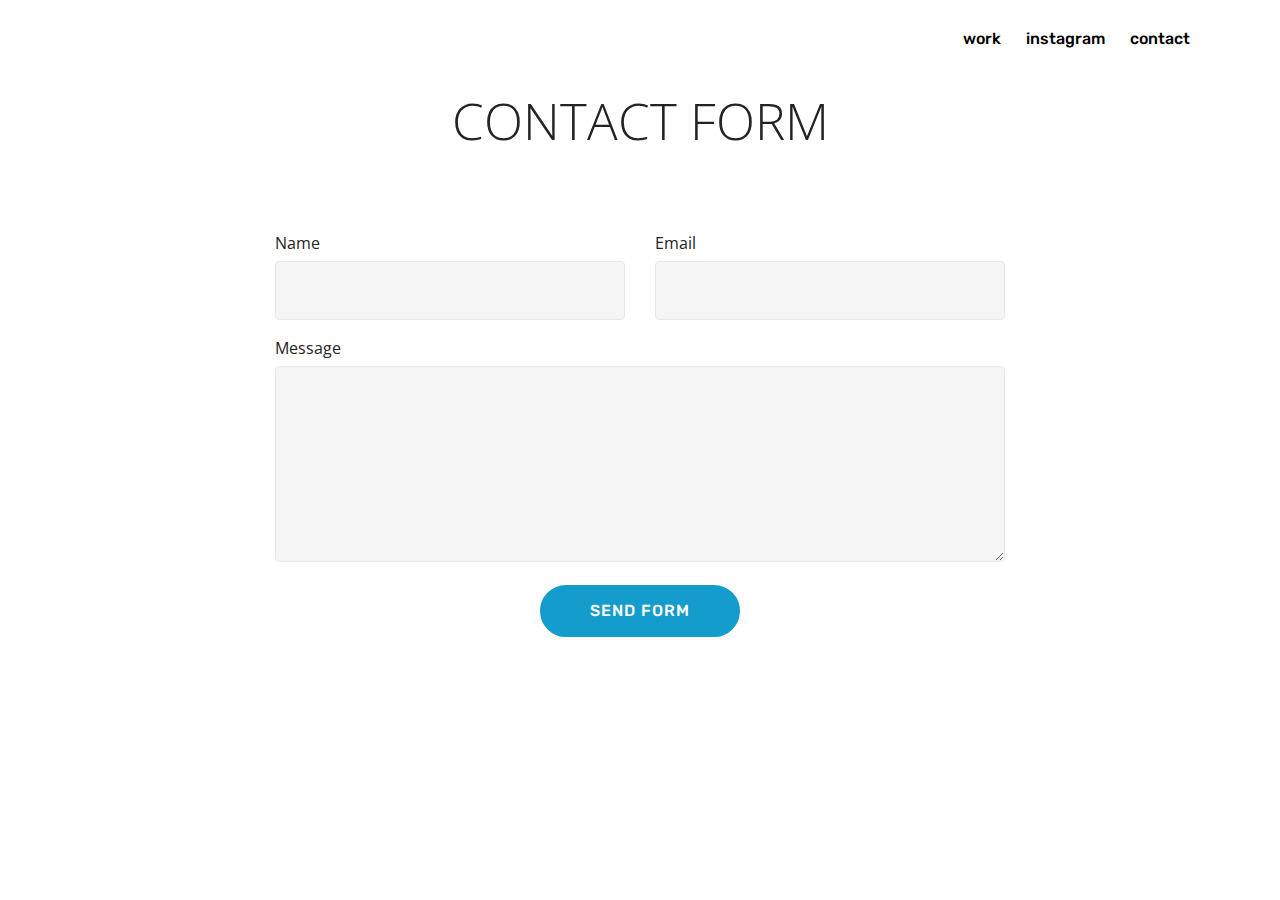
==== commit 9e963929: "create github pages" ====
--- a/page1.html
+++ b/page1.html
@@ -37,27 +37,23 @@
         </button>
         <div class="menu-logo">
             <div class="navbar-brand">
-                <span class="navbar-logo">
-                    <a href="https://mobirise.com">
-                        <img src="assets/images/img-3147-2066x2552.jpg" alt="Mobirise" title="" style="height: 3.8rem;">
-                    </a>
-                </span>
+                
                 
             </div>
         </div>
         <div class="collapse navbar-collapse" id="navbarSupportedContent">
-            <ul class="navbar-nav nav-dropdown nav-right" data-app-modern-menu="true"><li class="nav-item">
-                    <a class="nav-link link text-black display-4" href="page2.html">work&nbsp;</a>
+            <ul class="navbar-nav nav-dropdown nav-right navbar-nav-top-padding" data-app-modern-menu="true"><li class="nav-item">
+                    <a class="nav-link link text-black display-4" href="https://mobirise.com">work&nbsp;</a>
                 </li>
                 <li class="nav-item">
-                    <a class="nav-link link text-black display-4" href="page1.html">contact</a>
-                </li><li class="nav-item"><a class="nav-link link text-black display-4" href="https://www.instagram.com/claralanelens/?hl=nl" target="_blank">instagram</a></li></ul>
+                    <a class="nav-link link text-black display-4" href="page1.html">instagram&nbsp;</a>
+                </li><li class="nav-item"><a class="nav-link link text-black display-4" href="tel:0474088675">contact</a></li></ul>
             
         </div>
     </nav>
 </section>
 
-<section class="engine"><a href="https://mobirise.ws/b">best free website creator</a></section><section class="mbr-section form1 cid-qKdclj2ZyN" id="form1-3">
+<section class="engine"><a href="https://mobirise.ws/p">open source web page maker</a></section><section class="mbr-section form1 cid-qKdclj2ZyN" id="form1-3">
 
     
 
@@ -77,7 +73,7 @@
             <div class="media-container-column col-lg-8" data-form-type="formoid">
                     <div data-form-alert="" hidden=""></div>
             
-                    <form class="mbr-form" action="https://mobirise.com/" method="post" data-form-title="Mobirise Form"><input type="hidden" name="email" data-form-email="true" value="WZj+Q0nCA8TPwIxCY5MLAAslFozl3XXXma+YTVnPet5JmDwGY4nWA0ElajBExVuteK2iiLx5JhFdEsuS/fjKnNwAWIWfZlMqYCowiI7R930OM2g6tSvtQqe3P0kBZVOc" data-form-field="Email">
+                    <form class="mbr-form" action="https://mobirise.com/" method="post" data-form-title="Mobirise Form"><input type="hidden" name="email" data-form-email="true" value="S+gLElXGsVQJA8qpoIx7sPXNQiSNzGPuTcbcozyToIGopAILI8udvk9hOLZRvUMtzso2KssH9/EeKoOVLlywCwvtMl5+6uJX9+pfGpC5gYDJD2I5wFoXaA+vICzDavSf" data-form-field="Email">
                         <div class="row row-sm-offset">
                             <div class="col-md-4 multi-horizontal" data-for="name">
                                 <div class="form-group">
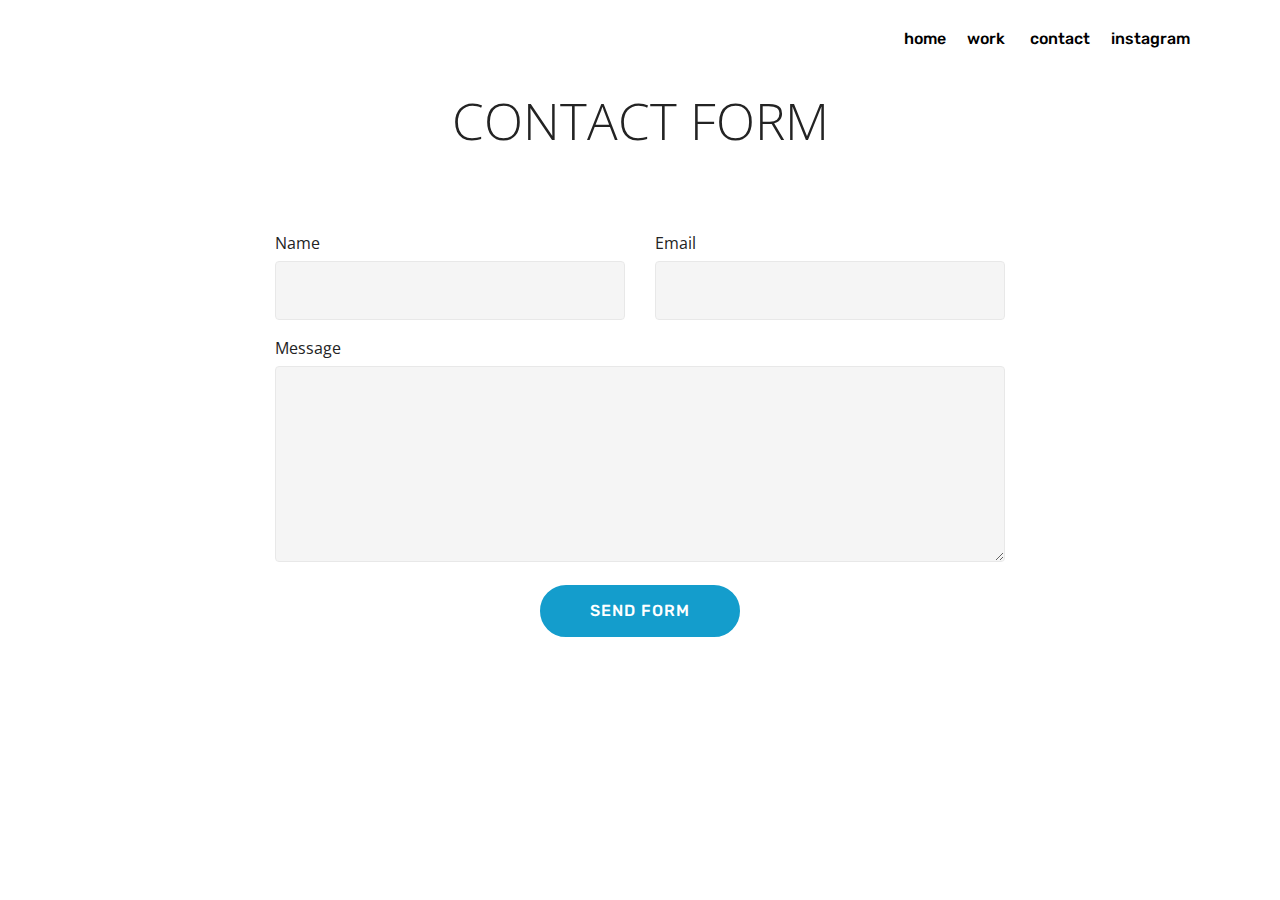
==== commit 2e505c88: "create github pages" ====
--- a/page1.html
+++ b/page1.html
@@ -42,18 +42,18 @@
             </div>
         </div>
         <div class="collapse navbar-collapse" id="navbarSupportedContent">
-            <ul class="navbar-nav nav-dropdown nav-right navbar-nav-top-padding" data-app-modern-menu="true"><li class="nav-item">
-                    <a class="nav-link link text-black display-4" href="https://mobirise.com">work&nbsp;</a>
+            <ul class="navbar-nav nav-dropdown nav-right navbar-nav-top-padding" data-app-modern-menu="true"><li class="nav-item"><a class="nav-link link text-black display-4" href="index.html" target="_blank">home</a></li><li class="nav-item">
+                    <a class="nav-link link text-black display-4" href="page2.html">work&nbsp;</a>
                 </li>
                 <li class="nav-item">
-                    <a class="nav-link link text-black display-4" href="page1.html">instagram&nbsp;</a>
-                </li><li class="nav-item"><a class="nav-link link text-black display-4" href="tel:0474088675">contact</a></li></ul>
+                    <a class="nav-link link text-black display-4" href="page1.html">contact</a>
+                </li><li class="nav-item"><a class="nav-link link text-black display-4" href="https://www.instagram.com/claralanelens/?hl=nl" target="_blank">instagram</a></li></ul>
             
         </div>
     </nav>
 </section>
 
-<section class="engine"><a href="https://mobirise.ws/p">open source web page maker</a></section><section class="mbr-section form1 cid-qKdclj2ZyN" id="form1-3">
+<section class="engine"><a href="https://mobirise.ws/d">best web page software</a></section><section class="mbr-section form1 cid-qKdclj2ZyN" id="form1-3">
 
     
 
@@ -73,7 +73,7 @@
             <div class="media-container-column col-lg-8" data-form-type="formoid">
                     <div data-form-alert="" hidden=""></div>
             
-                    <form class="mbr-form" action="https://mobirise.com/" method="post" data-form-title="Mobirise Form"><input type="hidden" name="email" data-form-email="true" value="S+gLElXGsVQJA8qpoIx7sPXNQiSNzGPuTcbcozyToIGopAILI8udvk9hOLZRvUMtzso2KssH9/EeKoOVLlywCwvtMl5+6uJX9+pfGpC5gYDJD2I5wFoXaA+vICzDavSf" data-form-field="Email">
+                    <form class="mbr-form" action="https://mobirise.com/" method="post" data-form-title="Mobirise Form"><input type="hidden" name="email" data-form-email="true" value="xMRmgfumpLDGYqHEyXO8RDSYrMVKaNNqrznjiG/0dYY/t95VgAj79R6k5EUA7GA0wozhZX3Xg5zHCU7fMyyShlPuYIJKeYMMGHxQ1mlFjf++I0YoMKmkFIh+/d2NCKKl" data-form-field="Email">
                         <div class="row row-sm-offset">
                             <div class="col-md-4 multi-horizontal" data-for="name">
                                 <div class="form-group">
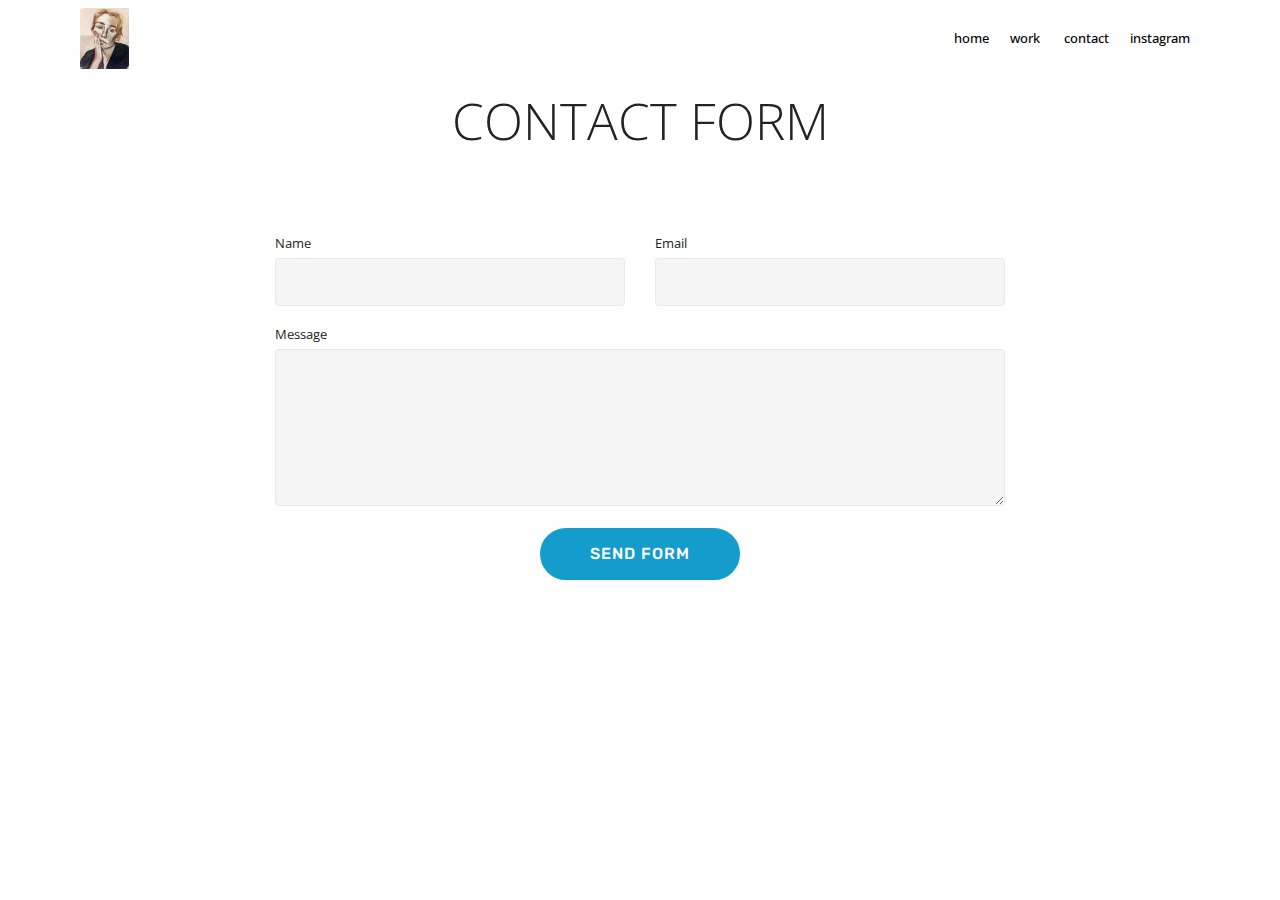
==== commit 98b34514: "create github pages" ====
--- a/page1.html
+++ b/page1.html
@@ -37,23 +37,27 @@
         </button>
         <div class="menu-logo">
             <div class="navbar-brand">
-                
+                <span class="navbar-logo">
+                    <a href="index.html">
+                        <img src="assets/images/img-3147-2066x2552.jpg" alt="Mobirise" title="" style="height: 3.8rem;">
+                    </a>
+                </span>
                 
             </div>
         </div>
         <div class="collapse navbar-collapse" id="navbarSupportedContent">
-            <ul class="navbar-nav nav-dropdown nav-right navbar-nav-top-padding" data-app-modern-menu="true"><li class="nav-item"><a class="nav-link link text-black display-4" href="index.html" target="_blank">home</a></li><li class="nav-item">
-                    <a class="nav-link link text-black display-4" href="page2.html">work&nbsp;</a>
+            <ul class="navbar-nav nav-dropdown nav-right" data-app-modern-menu="true"><li class="nav-item"><a class="nav-link link text-black display-7" href="index.html" target="_blank">home</a></li><li class="nav-item">
+                    <a class="nav-link link text-black display-7" href="page2.html">work&nbsp;</a>
                 </li>
                 <li class="nav-item">
-                    <a class="nav-link link text-black display-4" href="page1.html">contact</a>
-                </li><li class="nav-item"><a class="nav-link link text-black display-4" href="https://www.instagram.com/claralanelens/?hl=nl" target="_blank">instagram</a></li></ul>
+                    <a class="nav-link link text-black display-7" href="page1.html">contact</a>
+                </li><li class="nav-item"><a class="nav-link link text-black display-7" href="https://www.instagram.com/claralanelens/?hl=nl" target="_blank">instagram</a></li></ul>
             
         </div>
     </nav>
 </section>
 
-<section class="engine"><a href="https://mobirise.ws/d">best web page software</a></section><section class="mbr-section form1 cid-qKdclj2ZyN" id="form1-3">
+<section class="engine"><a href="https://mobirise.ws/p">open source website builder</a></section><section class="mbr-section form1 cid-qKdclj2ZyN" id="form1-3">
 
     
 
@@ -73,7 +77,7 @@
             <div class="media-container-column col-lg-8" data-form-type="formoid">
                     <div data-form-alert="" hidden=""></div>
             
-                    <form class="mbr-form" action="https://mobirise.com/" method="post" data-form-title="Mobirise Form"><input type="hidden" name="email" data-form-email="true" value="xMRmgfumpLDGYqHEyXO8RDSYrMVKaNNqrznjiG/0dYY/t95VgAj79R6k5EUA7GA0wozhZX3Xg5zHCU7fMyyShlPuYIJKeYMMGHxQ1mlFjf++I0YoMKmkFIh+/d2NCKKl" data-form-field="Email">
+                    <form class="mbr-form" action="https://mobirise.com/" method="post" data-form-title="Mobirise Form"><input type="hidden" name="email" data-form-email="true" value="XcofSMRQjgHlXAY8Ztgmuu6Ltd+EzrYJQZzx32eD67euOF0hXngCDwJTyHjaLS3ewF9aaE37BUuI9/2Y4Y+3BTNAN8Cq6dbCxTw69sPNUEVrSkb3SfynuBAPgWUsvqw3" data-form-field="Email">
                         <div class="row row-sm-offset">
                             <div class="col-md-4 multi-horizontal" data-for="name">
                                 <div class="form-group">
--- a/assets/mobirise/css/mbr-additional.css
+++ b/assets/mobirise/css/mbr-additional.css
@@ -50,10 +50,10 @@
 }
 .display-7 {
   font-family: 'Open Sans Condensed', sans-serif;
-  font-size: 1rem;
+  font-size: 0.8rem;
 }
 .display-7 > .mbr-iconfont {
-  font-size: 1.6rem;
+  font-size: 1.28rem;
 }
 /* ---- Fluid typography for mobile devices ---- */
 /* 1.4 - font scale ratio ( bootstrap == 1.42857 ) */
@@ -655,13 +655,13 @@
   box-shadow: none;
   color: #565656;
   font-family: 'Open Sans Condensed', sans-serif;
-  font-size: 1rem;
+  font-size: 0.8rem;
   line-height: 1.43;
   min-height: 3.5em;
   padding: 1.07em .5em;
 }
 .form-control > .mbr-iconfont {
-  font-size: 1.6rem;
+  font-size: 1.28rem;
 }
 .form-control,
 .form-control:focus {
@@ -2593,9 +2593,12 @@
 .cid-qKdfEoeFiR .mbr-text {
   text-align: left;
 }
+.cid-qKdfEoeFiR .mbr-text P {
+  color: #000000;
+}
 .cid-qKdftqRvnZ {
   padding-top: 135px;
-  padding-bottom: 135px;
+  padding-bottom: 30px;
   background-color: #ffffff;
 }
 .cid-qKdftqRvnZ .mbr-slider .carousel-control {
@@ -2629,7 +2632,7 @@
   background: transparent !important;
 }
 .cid-qKdftqRvnZ .mbr-gallery-item > div:hover:before {
-  opacity: 0.7 !important;
+  opacity: 0 !important;
 }
 .cid-qKdftqRvnZ .mbr-gallery-title {
   font-size: .9em;
@@ -2651,13 +2654,13 @@
   position: absolute;
   background: #554346 !important;
   background: linear-gradient(to left, #554346, #45505b) !important;
-  opacity: 0.7;
+  opacity: 0;
   -webkit-transition: 0.2s background ease-in-out;
   transition: 0.2s background ease-in-out;
 }
 .cid-qKdeSIJ9Zl {
   padding-top: 120px;
-  padding-bottom: 120px;
+  padding-bottom: 30px;
   background: linear-gradient(45deg, #ffffff, #ffffff);
 }
 @media (min-width: 992px) {
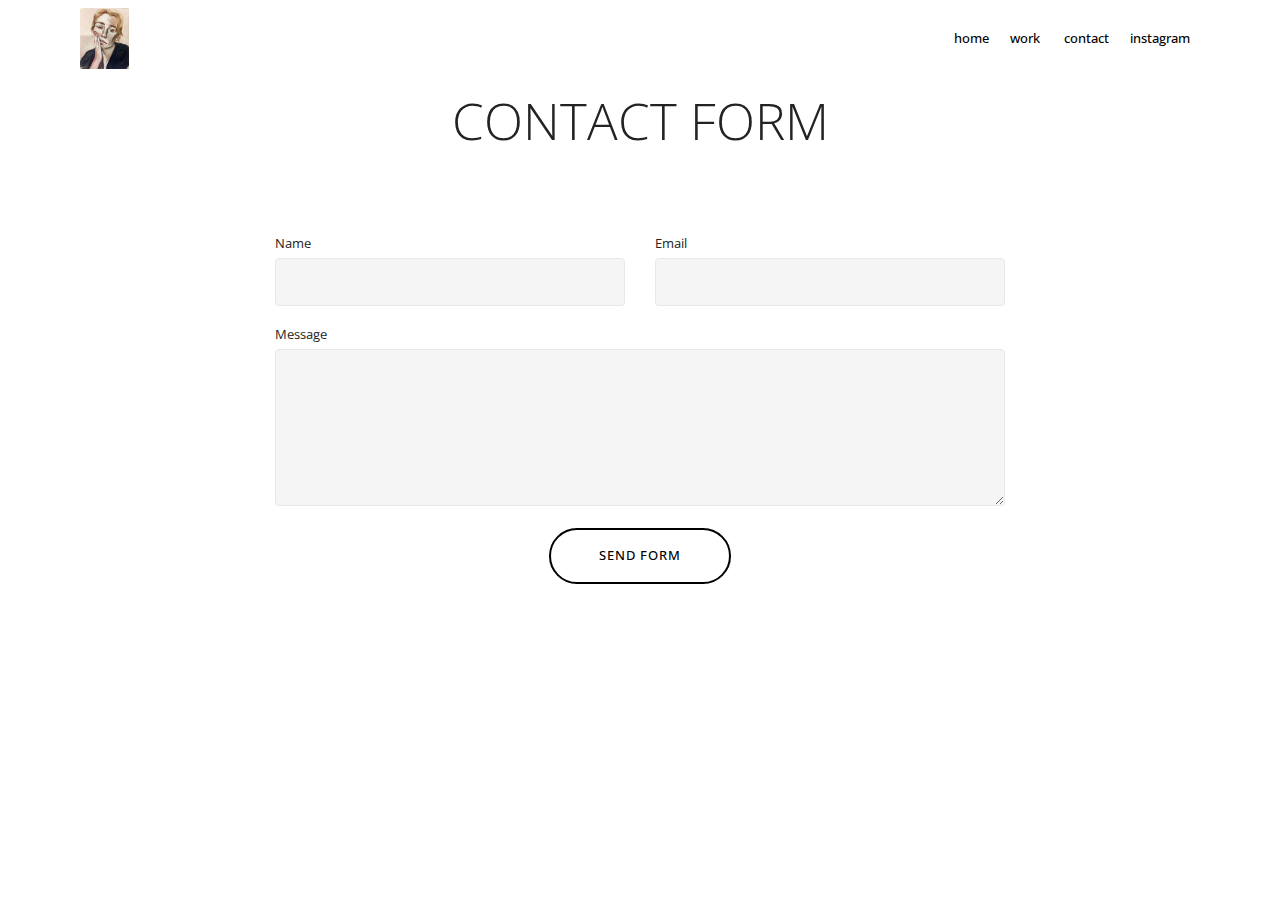
==== commit 05079ea6: "create github pages" ====
--- a/page1.html
+++ b/page1.html
@@ -6,7 +6,7 @@
   <meta http-equiv="X-UA-Compatible" content="IE=edge">
   <meta name="generator" content="Mobirise v4.6.5, mobirise.com">
   <meta name="viewport" content="width=device-width, initial-scale=1, minimum-scale=1">
-  <link rel="shortcut icon" href="assets/images/img-3147-2066x2552.jpg" type="image/x-icon">
+  <link rel="shortcut icon" href="assets/images/fullsizeoutput-12f9.jpg" type="image/x-icon">
   <meta name="description" content="Website Generator Description">
   <title>contact</title>
   <link rel="stylesheet" href="assets/web/assets/mobirise-icons/mobirise-icons.css">
@@ -46,7 +46,7 @@
             </div>
         </div>
         <div class="collapse navbar-collapse" id="navbarSupportedContent">
-            <ul class="navbar-nav nav-dropdown nav-right" data-app-modern-menu="true"><li class="nav-item"><a class="nav-link link text-black display-7" href="index.html" target="_blank">home</a></li><li class="nav-item">
+            <ul class="navbar-nav nav-dropdown nav-right" data-app-modern-menu="true"><li class="nav-item"><a class="nav-link link text-black display-7" href="index.html">home</a></li><li class="nav-item">
                     <a class="nav-link link text-black display-7" href="page2.html">work&nbsp;</a>
                 </li>
                 <li class="nav-item">
@@ -57,7 +57,7 @@
     </nav>
 </section>
 
-<section class="engine"><a href="https://mobirise.ws/p">open source website builder</a></section><section class="mbr-section form1 cid-qKdclj2ZyN" id="form1-3">
+<section class="engine"><a href="https://mobirise.ws/i">build own website</a></section><section class="mbr-section form1 cid-qKdclj2ZyN" id="form1-3">
 
     
 
@@ -77,7 +77,7 @@
             <div class="media-container-column col-lg-8" data-form-type="formoid">
                     <div data-form-alert="" hidden=""></div>
             
-                    <form class="mbr-form" action="https://mobirise.com/" method="post" data-form-title="Mobirise Form"><input type="hidden" name="email" data-form-email="true" value="XcofSMRQjgHlXAY8Ztgmuu6Ltd+EzrYJQZzx32eD67euOF0hXngCDwJTyHjaLS3ewF9aaE37BUuI9/2Y4Y+3BTNAN8Cq6dbCxTw69sPNUEVrSkb3SfynuBAPgWUsvqw3" data-form-field="Email">
+                    <form class="mbr-form" action="https://mobirise.com/" method="post" data-form-title="Mobirise Form"><input type="hidden" name="email" data-form-email="true" value="plEoYL46hbUIjVKJc2JUJ0qQE8BXIV4cs31m7CTpLx3Uf8gW9Nak0cmmfTBySIjsRE0EsadRUWu2QLTS8wIl3xg9u0roRdbfURk8aUh+U04Z7DlBXcuQDSZzqO4jBP9v" data-form-field="Email">
                         <div class="row row-sm-offset">
                             <div class="col-md-4 multi-horizontal" data-for="name">
                                 <div class="form-group">
@@ -98,9 +98,7 @@
                             <textarea type="text" class="form-control" name="message" rows="7" data-form-field="Message" id="message-form1-3"></textarea>
                         </div>
             
-                        <span class="input-group-btn">
-                            <button href="" type="submit" class="btn btn-primary btn-form display-4">SEND FORM</button>
-                        </span>
+                        <span class="input-group-btn"><button href="" type="submit" class="btn btn-form btn-black-outline display-7">SEND FORM</button></span>
                     </form>
             </div>
         </div>
